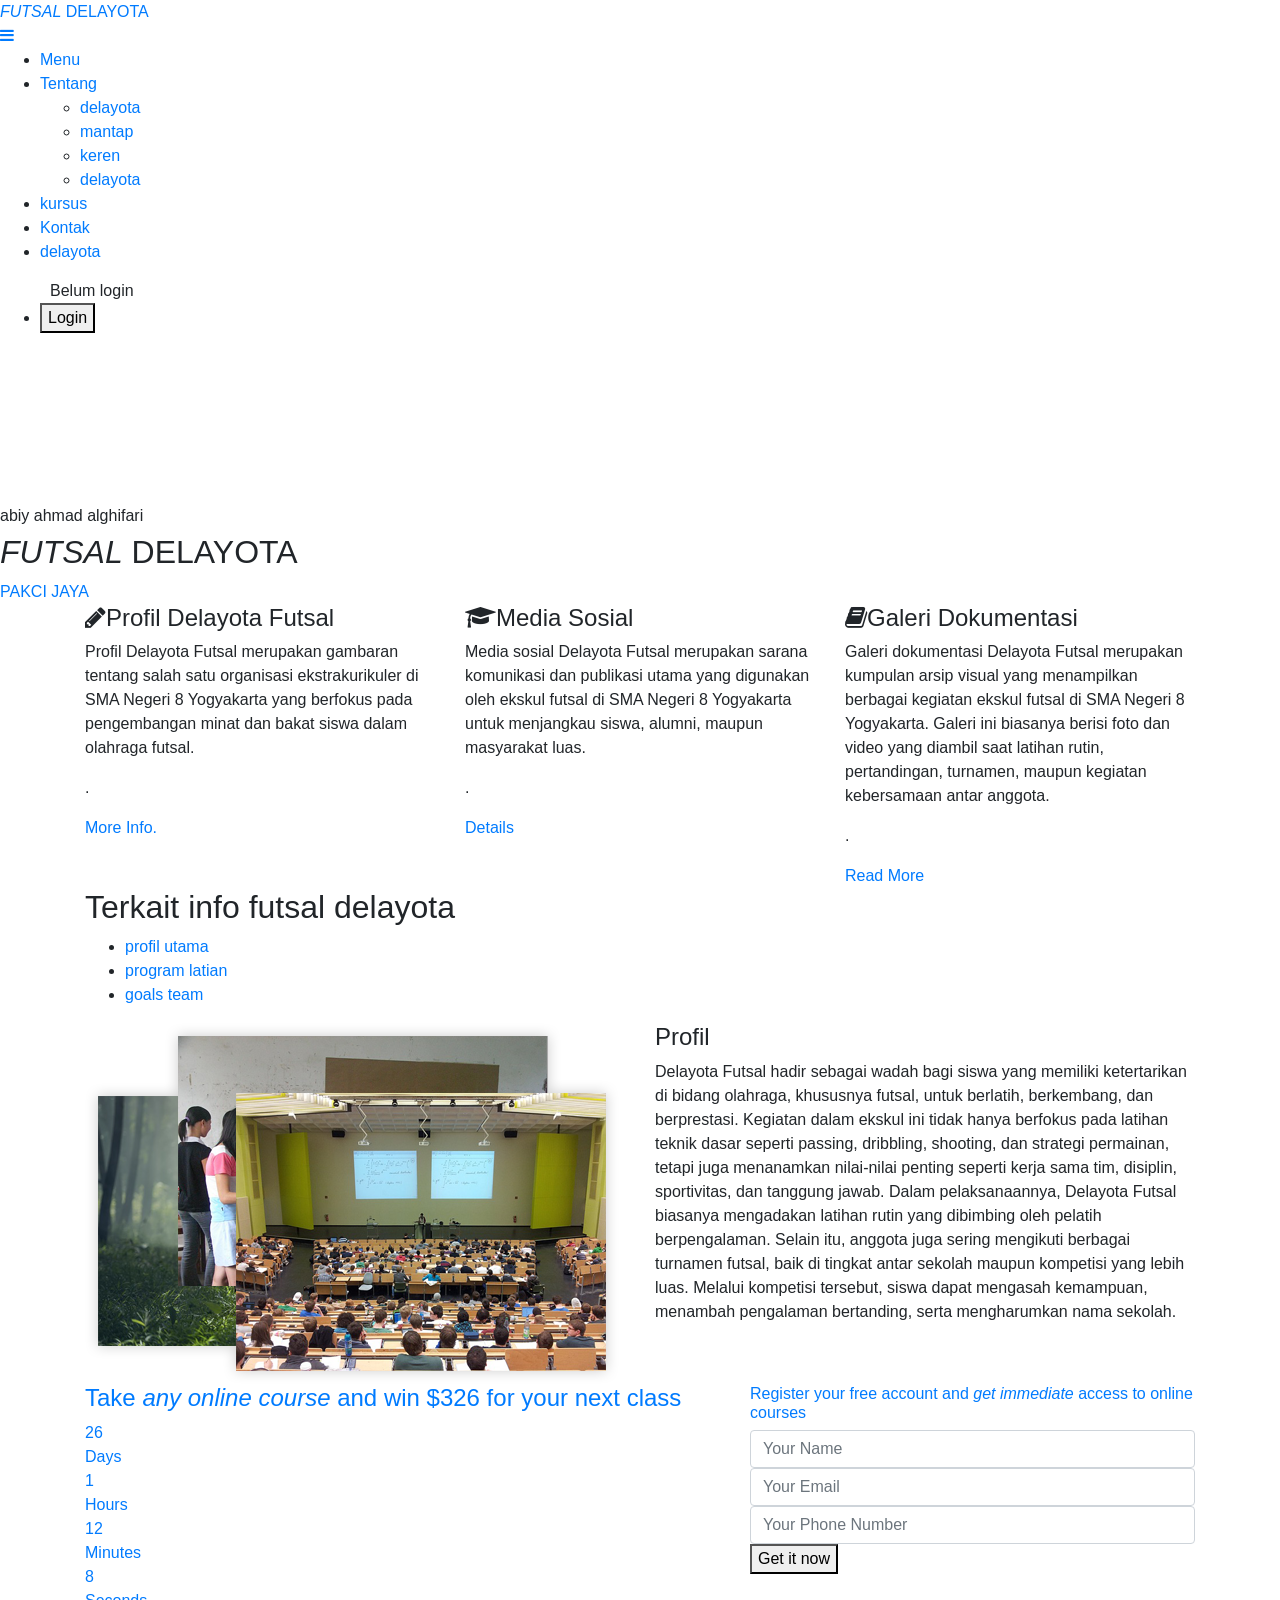
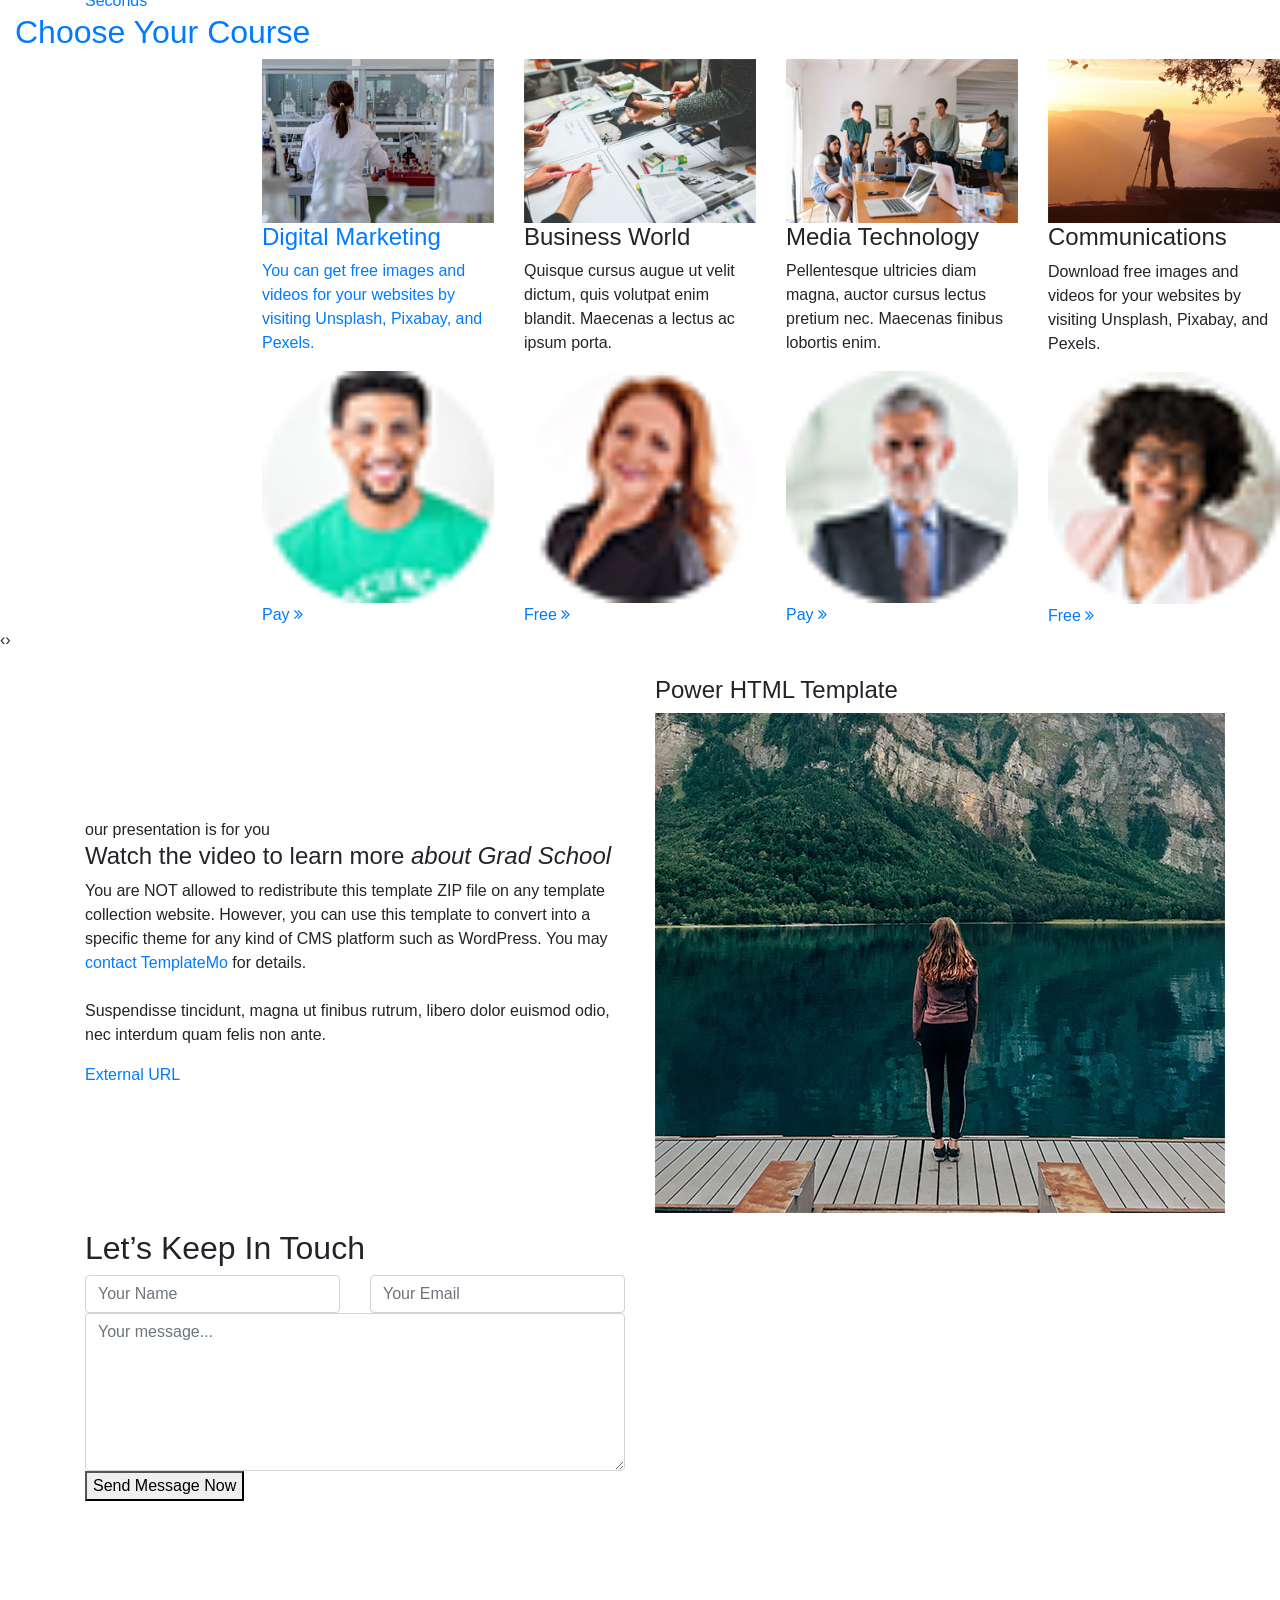
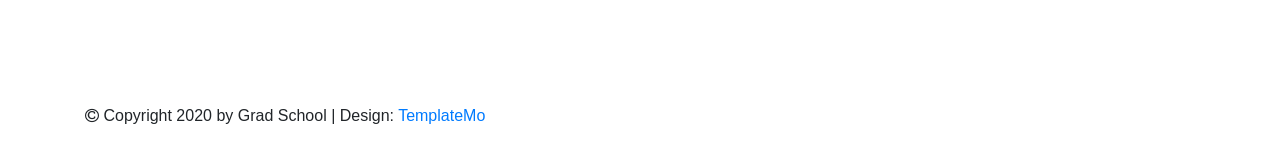
==== index.html @ d25d9756 "Update index.html" ====
<!DOCTYPE html>
<html lang="en">

  <head>

    <meta charset="utf-8">
    <meta name="viewport" content="width=device-width, initial-scale=1, shrink-to-fit=no">
    <meta name="description" content="">
    <meta name="author" content="">
    <link href="https://fonts.googleapis.com/css?family=Montserrat:100,200,300,400,500,600,700,800,900" rel="stylesheet">

    <title>DELAYOTA FUTSAL</title>
    
    <!-- Bootstrap core CSS -->
    <link href="vendor/bootstrap/css/bootstrap.min.css" rel="stylesheet">

    <!-- Additional CSS Files -->
    <link rel="stylesheet" href="assets/css/fontawesome.css">
    <link rel="stylesheet" href="assets/css/templatemo-grad-school.css">
    <link rel="stylesheet" href="assets/css/owl.css">
    <link rel="stylesheet" href="assets/css/lightbox.css">
<!--
    
TemplateMo 557 Grad School

https://templatemo.com/tm-557-grad-school

-->
  </head>

<body>

   
  <!--header-->
  <header class="main-header clearfix" role="header">
    <div class="logo">
      <a href="#"><em>FUTSAL</em> DELAYOTA</a>
    </div>
    <a href="#menu" class="menu-link"><i class="fa fa-bars"></i></a>
    <nav id="menu" class="main-nav" role="navigation">
      <ul class="main-menu">
        <li><a href="#section1">Menu</a></li>
        <li class="has-submenu"><a href="#section2">Tentang</a>
          <ul class="sub-menu">
            <li><a href="#section2">delayota</a></li>
            <li><a href="#section3">mantap</a></li>
            <li><a href="#section3">keren</a></li>
            <li><a href="login/login.html" rel="login" class="login">delayota</a></li>
          </ul>
        </li>
        <li><a href="#section4">kursus</a></li>
        <!-- <li><a href="#section5">Video</a></li> -->
        <li><a href="#section6">Kontak</a></li>
        <li><a href="login/login.html" class="login">delayota</a></li>
        <p id="userInfo" style="margin:15px 10px 0 10px;">
                Belum login
            </p>
        </li>
<div id="authArea">
        <li>
            <button onclick="goLogin()" class="nav-cta">
                Login
            </button>
        </li>
      </ul>
    </nav>
  </header>

  <!-- ***** Main Banner Area Start ***** -->
  <section class="section main-banner" id="top" data-section="section1">
      <video autoplay muted loop id="bg-video">
          <source src="assets/images/futsal.jpeg" type="photos/jpeg" />
      </video>

      <div class="video-overlay header-text">
          <div class="caption">
              <h6>abiy ahmad alghifari</h6>
              <h2><em>FUTSAL</em> DELAYOTA</h2>
              <div class="main-button">
                  <div class="scroll-to-section"><a href="#section2">PAKCI JAYA</a></div>
              </div>
          </div>
      </div>
  </section>
  <!-- ***** Main Banner Area End ***** -->


  <section class="features">
    <div class="container">
      <div class="row">
        <div class="col-lg-4 col-12">
          <div class="features-post">
            <div class="features-content">
              <div class="content-show">
                <h4><i class="fa fa-pencil"></i>Profil Delayota Futsal</h4>
              </div>
              <div class="content-hide">
                <p>Profil Delayota Futsal merupakan gambaran tentang salah satu organisasi ekstrakurikuler di SMA Negeri 8 Yogyakarta yang berfokus pada pengembangan minat dan bakat siswa dalam olahraga futsal.</p>
                <p class="hidden-sm">.</p>
                <div class="scroll-to-section"><a href="#section2">More Info.</a></div>
            </div>
            </div>
          </div>
        </div>
        <div class="col-lg-4 col-12">
          <div class="features-post second-features">
            <div class="features-content">
              <div class="content-show">
                <h4><i class="fa fa-graduation-cap"></i>Media Sosial</h4>
              </div>
              <div class="content-hide">
                <p>Media sosial Delayota Futsal merupakan sarana komunikasi dan publikasi utama yang digunakan oleh ekskul futsal di SMA Negeri 8 Yogyakarta untuk menjangkau siswa, alumni, maupun masyarakat luas.</p>
                <p class="hidden-sm">.</p>
                <div class="scroll-to-section"><a href="#section3">Details</a></div>
            </div>
            </div>
          </div>
        </div>
        <div class="col-lg-4 col-12">
          <div class="features-post third-features">
            <div class="features-content">
              <div class="content-show">
                <h4><i class="fa fa-book"></i>Galeri Dokumentasi</h4>
              </div>
              <div class="content-hide">
                <p>Galeri dokumentasi Delayota Futsal merupakan kumpulan arsip visual yang menampilkan berbagai kegiatan ekskul futsal di SMA Negeri 8 Yogyakarta. Galeri ini biasanya berisi foto dan video yang diambil saat latihan rutin, pertandingan, turnamen, maupun kegiatan kebersamaan antar anggota.</p>
                <p class="hidden-sm">.</p>
                <div class="scroll-to-section"><a href="#section4">Read More</a></div>
            </div>
            </div>
          </div>
        </div>
      </div>
    </div>
  </section>

  <section class="section why-us" data-section="section2">
    <div class="container">
      <div class="row">
        <div class="col-md-12">
          <div class="section-heading">
            <h2>Terkait info futsal delayota</h2>
          </div>
        </div>
        <div class="col-md-12">
          <div id='tabs'>
            <ul>
              <li><a href='#tabs-1'>profil utama</a></li>
              <li><a href='#tabs-2'>program latian</a></li>
              <li><a href='#tabs-3'>goals team</a></li>
            </ul>
            <section class='tabs-content'>
              <article id='tabs-1'>
                <div class="row">
                  <div class="col-md-6">
                    <img src="assets/images/choose-us-image-01.png" alt="">
                  </div>
                  <div class="col-md-6">
                    <h4>Profil</h4>
                    <p>Delayota Futsal hadir sebagai wadah bagi siswa yang memiliki ketertarikan di bidang olahraga, khususnya futsal, untuk berlatih, berkembang, dan berprestasi. Kegiatan dalam ekskul ini tidak hanya berfokus pada latihan teknik dasar seperti passing, dribbling, shooting, dan strategi permainan, tetapi juga menanamkan nilai-nilai penting seperti kerja sama tim, disiplin, sportivitas, dan tanggung jawab.

Dalam pelaksanaannya, Delayota Futsal biasanya mengadakan latihan rutin yang dibimbing oleh pelatih berpengalaman. Selain itu, anggota juga sering mengikuti berbagai turnamen futsal, baik di tingkat antar sekolah maupun kompetisi yang lebih luas. Melalui kompetisi tersebut, siswa dapat mengasah kemampuan, menambah pengalaman bertanding, serta mengharumkan nama sekolah. <a href="https://paypal.me/templatemo" target="_parent" rel="sponsored"></p>
                  </div>
                </div>
              </article>
              <article id='tabs-2'>
                <div class="row">
                  <div class="col-md-6">
                    <img src="assets/images/choose-us-image-02.png" alt="">
                  </div>
                  <div class="col-md-6">
                    <h4>Program Latihan</h4>
                    <p>Tim futsal Delayota memiliki program latihan rutin yang dilaksanakan dua kali dalam seminggu, yaitu setiap hari Rabu dan Sabtu. Latihan hari Rabu difokuskan pada peningkatan teknik dasar pemain seperti passing, control, dribbling, shooting, serta kerja sama antarpemain melalui permainan kecil dan latihan kombinasi. Selain itu, para pemain juga menjalani latihan fisik ringan hingga sedang untuk menjaga kebugaran dan daya tahan tubuh agar tetap siap menghadapi pertandingan. Pada sesi ini, pelatih juga memberikan evaluasi mengenai kesalahan yang sering terjadi saat bermain sehingga pemain dapat memperbaiki kekurangan masing-masing.
Sementara itu, latihan hari Sabtu lebih difokuskan pada penerapan strategi dan simulasi pertandingan. Para pemain menjalani latihan taktik menyerang maupun bertahan, pengaturan posisi, transisi permainan, serta komunikasi dalam tim. Setelah latihan taktik, biasanya dilakukan game internal atau sparing untuk melatih mental bertanding dan kekompakan tim. Program latihan ini bertujuan agar tim futsal Delayota mampu meningkatkan kemampuan individu maupun kerja sama tim secara konsisten sehingga dapat tampil lebih disiplin, solid, dan kompetitif dalam setiap pertandingan maupun turnamen yang diikuti..</p> 
                    <p>.</p>
                  </div>
                </div>
              </article>
              <article id='tabs-3'>
                <div class="row">
                  <div class="col-md-6">
                    <img src="assets/images/choose-us-image-03.png" alt="">
                  </div>
                  <div class="col-md-6">
                    <h4>Goals team</h4>
                    <p>Delayota Futsal adalah tim futsal dari SMA Negeri 8 Yogyakarta yang memiliki tujuan untuk menjadi tim futsal berprestasi dan mampu meraih gelar juara dalam ajang Futsal Series maupun berbagai kejuaraan futsal lainnya. Dengan semangat kerja sama, disiplin, dan latihan yang konsisten, Delayota Futsal berkomitmen untuk terus meningkatkan kualitas permainan serta membangun mental juara di setiap pertandingan. Selain berfokus pada prestasi, tim ini juga menjadi wadah bagi para siswa untuk mengembangkan bakat, sportivitas, dan rasa kebersamaan, sehingga mampu membawa nama baik sekolah serta menjadi tim yang disegani di tingkat pelajar maupun kompetisi yang lebih tinggi. </p>
                  </div>
                </div>
              </article>
            </section>
          </div>
        </div>
      </div>
    </div>
  </section>

  <section class="section coming-soon" data-section="section3">
    <div class="container">
      <div class="row">
        <div class="col-md-7 col-xs-12">
          <div class="continer centerIt">
            <div>
              <h4>Take <em>any online course</em> and win $326 for your next class</h4>
              <div class="counter">

                <div class="days">
                  <div class="value">00</div>
                  <span>Days</span>
                </div>

                <div class="hours">
                  <div class="value">00</div>
                  <span>Hours</span>
                </div>

                <div class="minutes">
                  <div class="value">00</div>
                  <span>Minutes</span>
                </div>

                <div class="seconds">
                  <div class="value">00</div>
                  <span>Seconds</span>
                </div>

              </div>
            </div>
          </div>
        </div>
        <div class="col-md-5">
          <div class="right-content">
            <div class="top-content">
              <h6>Register your free account and <em>get immediate</em> access to online courses</h6>
            </div>
            <form id="contact" action="" method="get">
              <div class="row">
                <div class="col-md-12">
                  <fieldset>
                    <input name="name" type="text" class="form-control" id="name" placeholder="Your Name" required="">
                  </fieldset>
                </div>
                <div class="col-md-12">
                  <fieldset>
                    <input name="email" type="text" class="form-control" id="email" placeholder="Your Email" required="">
                  </fieldset>
                </div>
                <div class="col-md-12">
                  <fieldset>
                    <input name="phone-number" type="text" class="form-control" id="phone-number" placeholder="Your Phone Number" required="">
                  </fieldset>
                </div>
                <div class="col-md-12">
                  <fieldset>
                    <button type="submit" id="form-submit" class="button">Get it now</button>
                  </fieldset>
                </div>
              </div>
            </form>
          </div>
        </div>
      </div>
    </div>
  </section>

  <section class="section courses" data-section="section4">
    <div class="container-fluid">
      <div class="row">
        <div class="col-md-12">
          <div class="section-heading">
            <h2>Choose Your Course</h2>
          </div>
        </div>
        <div class="owl-carousel owl-theme">
          <div class="item">
            <img src="assets/images/courses-01.jpg" alt="Course #1">
            <div class="down-content">
              <h4>Digital Marketing</h4>
              <p>You can get free images and videos for your websites by visiting Unsplash, Pixabay, and Pexels.</p>
              <div class="author-image">
                <img src="assets/images/author-01.png" alt="Author 1">
              </div>
              <div class="text-button-pay">
                <a href="#">Pay <i class="fa fa-angle-double-right"></i></a>
              </div>
            </div>
          </div>
          <div class="item">
            <img src="assets/images/courses-02.jpg" alt="Course #2">
            <div class="down-content">
              <h4>Business World</h4>
              <p>Quisque cursus augue ut velit dictum, quis volutpat enim blandit. Maecenas a lectus ac ipsum porta.</p>
              <div class="author-image">
                <img src="assets/images/author-02.png" alt="Author 2">
              </div>
              <div class="text-button-free">
                <a href="#">Free <i class="fa fa-angle-double-right"></i></a>
              </div>
            </div>
          </div>
          <div class="item">
            <img src="assets/images/courses-03.jpg" alt="Course #3">
            <div class="down-content">
              <h4>Media Technology</h4>
              <p>Pellentesque ultricies diam magna, auctor cursus lectus pretium nec. Maecenas finibus lobortis enim.</p>
              <div class="author-image">
                <img src="assets/images/author-03.png" alt="Author 3">
              </div>
              <div class="text-button-pay">
                <a href="#">Pay <i class="fa fa-angle-double-right"></i></a>
              </div>
            </div>
          </div>
          <div class="item">
            <img src="assets/images/courses-04.jpg" alt="Course #4">
            <div class="down-content">
              <h4>Communications</h4>
              <p>Download free images and videos for your websites by visiting Unsplash, Pixabay, and Pexels.</p>
              <div class="author-image">
                <img src="assets/images/author-04.png" alt="Author 4">
              </div>
              <div class="text-button-free">
                <a href="#">Free <i class="fa fa-angle-double-right"></i></a>
              </div>
            </div>
          </div>
          <div class="item">
            <img src="assets/images/courses-05.jpg" alt="">
            <div class="down-content">
              <h4>Business Ethics</h4>
              <p>Pellentesque ultricies diam magna, auctor cursus lectus pretium nec. Maecenas finibus lobortis enim.</p>
              <div class="author-image">
                <img src="assets/images/author-05.png" alt="">
              </div>
              <div class="text-button-pay">
                <a href="#">Pay <i class="fa fa-angle-double-right"></i></a>
              </div>
            </div>
          </div>
          <div class="item">
            <img src="assets/images/courses-01.jpg" alt="">
            <div class="down-content">
              <h4>Photography</h4>
              <p>Quisque cursus augue ut velit dictum, quis volutpat enim blandit. Maecenas a lectus ac ipsum porta.</p>
              <div class="author-image">
                <img src="assets/images/author-01.png" alt="">
              </div>
              <div class="text-button-free">
                <a href="#">Free <i class="fa fa-angle-double-right"></i></a>
              </div>
            </div>
          </div>
          <div class="item">
            <img src="assets/images/courses-02.jpg" alt="">
            <div class="down-content">
              <h4>Web Development</h4>
              <p>Pellentesque ultricies diam magna, auctor cursus lectus pretium nec. Maecenas finibus lobortis enim.</p>
              <div class="author-image">
                <img src="assets/images/author-02.png" alt="">
              </div>
              <div class="text-button-free">
                <a href="#">Free <i class="fa fa-angle-double-right"></i></a>
              </div>
            </div>
          </div>
          <div class="item">
            <img src="assets/images/courses-03.jpg" alt="">
            <div class="down-content">
              <h4>Learn HTML CSS</h4>
              <p>You can get free images and videos for your websites by visiting Unsplash, Pixabay, and Pexels.</p>
              <div class="author-image">
                <img src="assets/images/author-03.png" alt="">
              </div>
              <div class="text-button-pay">
                <a href="#">Pay <i class="fa fa-angle-double-right"></i></a>
              </div>
            </div>
          </div>
          <div class="item">
            <img src="assets/images/courses-04.jpg" alt="">
            <div class="down-content">
              <h4>Social Media</h4>
              <p>Pellentesque ultricies diam magna, auctor cursus lectus pretium nec. Maecenas finibus lobortis enim.</p>
              <div class="author-image">
                <img src="assets/images/author-04.png" alt="">
              </div>
              <div class="text-button-pay">
                <a href="#">Pay <i class="fa fa-angle-double-right"></i></a>
              </div>
            </div>
          </div>
          <div class="item">
            <img src="assets/images/courses-05.jpg" alt="">
            <div class="down-content">
              <h4>Digital Arts</h4>
              <p>Quisque cursus augue ut velit dictum, quis volutpat enim blandit. Maecenas a lectus ac ipsum porta.</p>
              <div class="author-image">
                <img src="assets/images/author-05.png" alt="">
              </div>
              <div class="text-button-free">
                <a href="#">Free <i class="fa fa-angle-double-right"></i></a>
              </div>
            </div>
          </div>
          <div class="item">
            <img src="assets/images/courses-01.jpg" alt="">
            <div class="down-content">
              <h4>Media Streaming</h4>
              <p>Pellentesque ultricies diam magna, auctor cursus lectus pretium nec. Maecenas finibus lobortis enim.</p>
              <div class="author-image">
                <img src="assets/images/author-01.png" alt="">
              </div>
              <div class="text-button-pay">
                <a href="#">Pay <i class="fa fa-angle-double-right"></i></a>
              </div>
            </div>
          </div>
        </div>
      </div>
    </div>
  </section>
  

  <section class="section video" data-section="section5">
    <div class="container">
      <div class="row">
        <div class="col-md-6 align-self-center">
          <div class="left-content">
            <span>our presentation is for you</span>
            <h4>Watch the video to learn more <em>about Grad School</em></h4>
            <p>You are NOT allowed to redistribute this template ZIP file on any template collection website. However, you can use this template to convert into a specific theme for any kind of CMS platform such as WordPress. You may <a rel="nofollow" href="https://templatemo.com/contact" target="_parent">contact TemplateMo</a> for details.
            <br><br>Suspendisse tincidunt, magna ut finibus rutrum, libero dolor euismod odio, nec interdum quam felis non ante.</p>
            <div class="main-button"><a rel="nofollow" href="https://fb.com/templatemo" target="_parent">External URL</a></div>
          </div>
        </div>
        <div class="col-md-6">
          <article class="video-item">
            <div class="video-caption">
              <h4>Power HTML Template</h4>
            </div>
            <figure>
              <a href="https://www.youtube.com/watch?v=r9LtOG6pNUw" class="play"><img src="assets/images/main-thumb.png"></a>
            </figure>
          </article>
        </div>
      </div>
    </div>
  </section>

  <section class="section contact" data-section="section6">
    <div class="container">
      <div class="row">
        <div class="col-md-12">
          <div class="section-heading">
            <h2>Let’s Keep In Touch</h2>
          </div>
        </div>
        <div class="col-md-6">
        
        <!-- Do you need a working HTML contact-form script?
                	
                    Please visit https://templatemo.com/contact page -->
                    
          <form id="contact" action="" method="post">
            <div class="row">
              <div class="col-md-6">
                  <fieldset>
                    <input name="name" type="text" class="form-control" id="name" placeholder="Your Name" required="">
                  </fieldset>
                </div>
                <div class="col-md-6">
                  <fieldset>
                    <input name="email" type="text" class="form-control" id="email" placeholder="Your Email" required="">
                  </fieldset>
                </div>
              <div class="col-md-12">
                <fieldset>
                  <textarea name="message" rows="6" class="form-control" id="message" placeholder="Your message..." required=""></textarea>
                </fieldset>
              </div>
              <div class="col-md-12">
                <fieldset>
                  <button type="submit" id="form-submit" class="button">Send Message Now</button>
                </fieldset>
              </div>
            </div>
          </form>
        </div>
        <div class="col-md-6">
          <div id="map">
            <iframe src="https://maps.google.com/maps?q=Av.+L%C3%BAcio+Costa,+Rio+de+Janeiro+-+RJ,+Brazil&t=&z=13&ie=UTF8&iwloc=&output=embed" width="100%" height="422px" frameborder="0" style="border:0" allowfullscreen></iframe>
          </div>
        </div>
      </div>
    </div>
  </section>

  <footer>
    <div class="container">
      <div class="row">
        <div class="col-md-12">
          <p><i class="fa fa-copyright"></i> Copyright 2020 by Grad School  
          
           | Design: <a href="https://templatemo.com" rel="sponsored" target="_parent">TemplateMo</a></p>
        </div>
      </div>
    </div>
  </footer>

  <!-- Scripts -->
  <!-- Bootstrap core JavaScript -->
    <script src="vendor/jquery/jquery.min.js"></script>
    <script src="vendor/bootstrap/js/bootstrap.bundle.min.js"></script>

    <script src="assets/js/isotope.min.js"></script>
    <script src="assets/js/owl-carousel.js"></script>
    <script src="assets/js/lightbox.js"></script>
    <script src="assets/js/tabs.js"></script>
    <script src="assets/js/video.js"></script>
    <script src="assets/js/slick-slider.js"></script>
    <script src="assets/js/custom.js"></script>
    <script>
        //according to loftblog tut
        $('.nav li:first').addClass('active');

        var showSection = function showSection(section, isAnimate) {
          var
          direction = section.replace(/#/, ''),
          reqSection = $('.section').filter('[data-section="' + direction + '"]'),
          reqSectionPos = reqSection.offset().top - 0;

          if (isAnimate) {
            $('body, html').animate({
              scrollTop: reqSectionPos },
            800);
          } else {
            $('body, html').scrollTop(reqSectionPos);
          }

        };

        var checkSection = function checkSection() {
          $('.section').each(function () {
            var
            $this = $(this),
            topEdge = $this.offset().top - 80,
            bottomEdge = topEdge + $this.height(),
            wScroll = $(window).scrollTop();
            if (topEdge < wScroll && bottomEdge > wScroll) {
              var
              currentId = $this.data('section'),
              reqLink = $('a').filter('[href*=\\#' + currentId + ']');
              reqLink.closest('li').addClass('active').
              siblings().removeClass('active');
            }
          });
        };

        $('.main-menu, .scroll-to-section').on('click', 'a', function (e) {
          if($(e.target).hasClass('external')) {
            return;
          }
          e.preventDefault();
          $('#menu').removeClass('active');
          showSection($(this).attr('href'), true);
        });

        $(window).scroll(function () {
          checkSection();
        });
    </script>
  <script src="login/js/welcome.js"></script>
</body>
</html>
---- assets/css/templatemo-grad-school.css ----
/*
    
TemplateMo 557 Grad School

https://templatemo.com/tm-557-grad-school

*/


@import url(fontawesome.css);
@import url("<link href="https://fonts.googleapis.com/css?family=Montserrat:100,200,300,400,500,600,700,800,900" rel="stylesheet">");
body {
    font-family: 'Montserrat', sans-serif;
}

/* Basic */

a {
	color: #3CF;
    text-decoration: none;
}

a:hover {
	color: #FC3;
    text-decoration: none;
}

ul {
    padding: 0px;
    margin: 0px;
    list-style: none;
}

p {
    font-size: 13px;
    line-height: 22px;
}


.section-heading {
    text-align: center;
    margin-bottom: 70px;
}

.section-heading h2:before {
    width: 1px;
    height: 100px;
    background-color: rgba(250,250,250,0.1);
    position: absolute;
    top: -102px;
    content: '';
    left: 50%;
    transform: translate(-50%);
}

.section-heading h2 {
    margin-top: 100px;
    position: relative;
    font-size: 18px;
    font-weight: 500;
    color: #fff;
    letter-spacing: 0.5px;
    display: inline-block;
    padding: 15px 20px;
    border: 2px solid rgba(250,250,250,0.1);
}


/* Buttons */

.main-button a {
    background-color: #f5a425;
    color: #fff;
    font-size: 13px;
    text-transform: uppercase;
    letter-spacing: 0.5px;
    font-weight: 700;
    padding: 12px 20px;
    display: inline-block;
    outline: none;
}

a.menu-link { display: none; }

@media screen and (max-width: 950px) {
  a.menu-link {
    float: right;
    display: block;
    font-size: 36px;
    color: #fff;
    padding-right: 30px;
    padding-top: 15px;
  }
  nav[role="navigation"] {
    clear: both;
    -webkit-transition: all 0.3s ease-out;
    -moz-transition: all 0.3s ease-out;
    -ms-transition: all 0.3s ease-out;
    -o-transition: all 0.3s ease-out;
    transition: all 0.3s ease-out;
  }
  .js nav[role="navigation"] {
    overflow: hidden;
    max-height: 0;
  }
  nav[role="navigation"].active {
    max-height: 20em;
    height: 20em;
    overflow-y: scroll;
  }
  nav[role="navigation"] ul {
    top: 0;
    width: 100%;
    position: relative;
    margin: 0;
    padding: 0;
    border-top: 1px solid rgba(250,250,250,0.25);
    background-color: rgba(22,34,57,0.99);
  }
  nav[role="navigation"] li a {
    display: block;
    padding: 15px 0px;
    border-bottom: 1px solid rgba(250,250,250,0.25);
    text-align: center;
    color: #fff;
    font-size: 13px;
    text-transform: uppercase;
    font-weight: 700;
    line-height: 1.5;
  }
  nav[role="navigation"] li:hover a,
  nav[role="navigation"] li.active a {
      color: #f5a425;
  }
  
  @media screen and (min-width: 951px) {
    .js nav[role="navigation"] {
      max-height: none;
    }

    nav[role="navigation"] li {
      display: inline-block;
      margin: 0 0.25em;
    }
    nav[role="navigation"] li a {
      border: 0;
    }
  }
}

/* Header */

@media screen and (max-width: 1050px) {
  .main-header .logo {
      padding-left: 30px!important;
  }

  .main-menu {
      padding-right: 30px!important;
  }

  .main-menu li {
      margin-left: 5px!important;
  }
}

.main-header {
    background-color: rgba(22,34,57,0.95);
    height: 80px;
    position: fixed;
    z-index: 12;
    width: 100%;
    top: 0;
}

.main-header .logo {
    float: left;
    line-height: 80px;
    padding-left: 60px;
}

.main-header .logo a {
    font-size: 36px;
    text-transform: uppercase;
    font-weight: 800;
    color: #fff;
}
.main-header .logo a em {
    font-style: normal;
    color: #f5a425;
}

.main-menu {
    float: right;
    padding-right: 60px;
}

.main-menu li {
    display: inline-block;
    line-height: 79px;
    margin-left: 15px;
    position: relative;
}

.main-menu li:first-child {
    margin-left: 0px;
}

.main-menu li a {
    padding: 10px 15px;
    font-size: 13px;
    text-transform: uppercase;
    letter-spacing: 0.5px;
    font-weight: 700;
    color: #fff;
    border: 2px solid transparent;
    transition: all 0.5s;
}

.main-menu li.has-submenu a:after {
    content: '\f107';
    font-family: "FontAwesome";
    margin-left: 5px;
}

.main-menu li.has-submenu ul li a:after {
    display: none;
}

.main-menu li .sub-menu {
    position: absolute;
    width: 160px;
    background-color: #18233a;
    opacity: 0;
    visibility: hidden;
    transition: all 0.5s;
}

.main-menu li:hover .sub-menu {
    opacity: 1;
    visibility: visible;
}

.main-menu li .sub-menu li {
    display: block;
    line-height: 20px;
    margin-left: 0px;
    margin-bottom: 15px;
    padding-bottom: 15px;
    border-bottom: 1px solid #121b2f;
}

.main-menu li .sub-menu li:first-child {
    padding-top: 15px;
}

.main-menu li .sub-menu li:last-child {
    margin-bottom: 0px;
    border-bottom: none;
}

.main-menu li .sub-menu li a {
    font-size: 12px;
    font-weight: 500;
    padding: 0px 15px;
    letter-spacing: 0.5px;
    border: none;
    transition: all 0.5s;
}

.main-menu li .sub-menu li a:hover {
    color: #f5a425;
    border: none;
}

.main-nav li:hover a,
.main-nav li.active a {
    border: 2px solid #f5a425;
}

@media (max-width: 950px) {
  .main-nav li:hover a,
  .main-nav li.active a {
    border: 2px solid transparent;
    border-bottom: 1px solid rgba(250,250,250,0.25);
  }
}


/* Slider */

.main-banner {
  position: relative;
  max-height: 100%;
  overflow: hidden;
  margin-bottom: -7px;
}

#bg-video {
    min-width: 100%;
    min-height: 100vh;
    max-width: 100%;
    max-height: 100vh;
    object-fit: cover;
    z-index: -1;
}

#bg-video::-webkit-media-controls {
    display: none !important;
}

.video-overlay {
    position: absolute;
    background-color: rgba(22,34,57,0.85);
    top: 0;
    left: 0;
    bottom: 7px;
    width: 100%;
}

.main-banner .caption {
  text-align: center;
  position: absolute;
  width: 80%;
  left: 50%;
  top: 50%;
  transform: translate(-50%,-50%);
}

.main-banner .caption h6 {
  margin-top: 0px;
  font-size: 18px;
  text-transform: uppercase;
  font-weight: 600;
  color: #fff;
  letter-spacing: 1px;
}

.main-banner .caption h2 {
  margin-top: 30px;
  margin-bottom: 30px;
  font-size: 64px;
  text-transform: uppercase;
  font-weight: 800;
  color: #fff;
  letter-spacing: 1px;
}

.main-banner .caption h2 em {
  font-style: normal;
  color: #f5a425;
  font-weight: 900;
}

@media screen and (max-width: 1180px) {

  .main-banner .caption h6 {
    font-weight: 500;
  }

  .main-banner .caption h2 {
    font-size: 58px;
  }

}
@media screen and (max-width: 767px) {

  .main-banner .caption h6 {
    font-weight: 500;
  }

  .main-banner .caption h2 {
    font-size: 36px;
  }

}


/* Features */

section.features .col-4 {
    padding-left: 0px;
    padding-right: 0px;
}

.features-post {
  position: relative;
  margin-bottom: 0px;
}

.features-thumb {
  overflow: hidden;
  position: relative;
}

.features-thumb img {
  width: 100%;
}

.features-content {
  position: absolute;
  bottom: 0;
  left: 0;
  width: 100%;
  background-color: #0c1228;
  color: #fff;
  padding: 40px;
}

.features-content:hover {
    background-color: #f5a425;
    box-shadow: 0px 0px 30px rgba(0,0,0,0.5);
}

.features-content h4 {
    font-size: 16px;
    text-transform: uppercase;
    font-weight: 700;
    color: #fff;
    letter-spacing: 1px;
    margin-bottom: 0px;
}

.features-content h4 i {
    margin-right: 15px;
    font-size: 24px;
}

.features-content p {
    margin-bottom: 0px;
}

.features-content a {
  margin-top: 15px;
  display: inline-block;
  text-transform: uppercase;
  color: #fff;
  letter-spacing: 0.5px;
  font-weight: 700;
  font-size: 14px;
  border-bottom: 2px solid #fff;
}

.features-content p.hidden-sm {
  display: none;
}

.second-features,
.third-features {
    border-left: 1px solid rgba(250,250,250,0.1);
}

.content-hide {
  margin-top: 15px;
  display: none;
}

.content-hide p {
  color: #fff;
}

@media screen and (max-width: 767px) {

  .features-content {
    padding: 15px;
  }
  .features-content h4 i {
    display: block;
    margin-bottom: 10px;
  }
  .features-content h4 {
    font-size: 14px;
  }
  .features-content p {
    display: none;
  }
  .features-content p.hidden-sm {
    display: block;
  }
  .features-content a {
    letter-spacing: 0px;
    font-size: 13px;
    font-weight: 600;
  }

}



/* Why Choosing Us */

section.why-us {
    background-image: url(../images/choosing-bg.jpg);
    background-color: #172238;
    background-repeat: no-repeat;
    background-size: cover;
    padding-bottom: 100px;
}

#tabs {
  text-align: center;
}
#tabs ul {
  margin: 0;
  padding: 0;
  -webkit-column-count: 3;
  -moz-column-count: 3;
  column-count: 3;
  -webkit-column-gap: 0;
  -moz-column-gap: 0;
  column-gap: 0;
}
#tabs ul::after {
  clear: both;
  content: "";
  display: table;
}
#tabs ul li {
  display: block;
  font-weight: 400;
  font-size: 1.2em;
  letter-spacing: 1px;
  text-align: center;
}
#tabs ul li a {
  display: block;
  font-size: 13px;
  font-weight: 700;
  letter-spacing: 1px;
  cursor: pointer;
  outline: 0;
  padding-bottom: 30px;
  color: #fff;
  text-decoration: none;
  text-transform: uppercase;
  position: relative;
}
#tabs ul li a:after {
    transition: all 0.3s;
    width: 10px;
    height: 10px;
    background-color: #fff;
    content: '';
    position: absolute;
    left: 50%;
    transform: translate(-50%);
    bottom: 0;
}
#tabs ul li a:before {
    transition: all 0.3s;
    width: 25px;
    height: 25px;
    border: 2px solid transparent;
    background-color: transparent;
    content: '';
    position: absolute;
    left: 50%;
    transform: translate(-50%);
    bottom: -5px;
}
#tabs ul li span {
  display: block;
  margin-bottom: 0.75em;
}
#tabs ul .ui-tabs-active {
}
#tabs ul .ui-tabs-active a {
  color: #f5a425;
}
#tabs ul .ui-tabs-active a:after {
  background-color: #f5a425;
  width: 15px;
  height: 15px;
}
#tabs ul .ui-tabs-active a:before {
  border-color: #f5a425;
}
#tabs h4 {
    margin-top: 60px;
    font-size: 32px;
    font-weight: 700;
    letter-spacing: 1px;
    color: #fff;
    margin-bottom: 30px;
}

#tabs p {
    color: #fff;
    font-size: 15px;
    line-height: 28px;
}

.tabs-content {
    margin-top: 60px;
    text-align: left;
}

@media screen and (max-width: 767px) {
  
  .tabs-content {
      text-align: center;
  }

}

.tabs-content img {
    width: 100%;
    overflow: hidden;
    padding-right: 45px;
}

@media screen and (max-width: 767px) {

  .tabs-content img {
      padding-right: 0px;
  }

}


/* Coming Soon */

section.coming-soon {
    background-image: url(../images/coming-soon-bg.jpg);
    background-repeat: no-repeat;
    background-size: cover;
    background-color: #172238;
    padding: 120px 0px;
}

section.coming-soon .continer .counter div {
  display: inline-block;
}
section.coming-soon .continer h4 {
    margin-top: 100px;
    font-size: 30px;
    color: #fff;
    font-weight: 800;
    letter-spacing: 0.5px;
    line-height: 40px;
    margin-bottom: 50px;
}
section.coming-soon .continer h4 em {
    font-style: normal;
    color: #f5a425;
}

@media screen and (max-width: 767px) {

  section.coming-soon .continer h4 {
    text-align: center;
  }

}

section.coming-soon .continer .counter .days,
section.coming-soon .continer .counter .hours,
section.coming-soon .continer .counter .minutes,
section.coming-soon .continer .counter .seconds {
  width: 22%;
  height: 140px;
  float: left;
  text-align: center;
  font-size: 48px;
  font-weight: 800;
  letter-spacing: 1px;
  color: #fff;
  background-color: rgba(250,250,250,0.1);
}
@media screen and (max-width: 992px) {

  section.coming-soon .continer .counter .days,
  section.coming-soon .continer .counter .hours,
  section.coming-soon .continer .counter .minutes,
  section.coming-soon .continer .counter .seconds {
    font-size: 26px;
  }

  section.coming-soon .continer .counter .days .value,
  section.coming-soon .continer .counter .hours .value,
  section.coming-soon .continer .counter .minutes .value,
  section.coming-soon .continer .counter .seconds .value {
      margin-top: 40px!important;
  }

  section.coming-soon .continer .counter span {
      font-size: 14px!important;
  }

}
section.coming-soon .continer .counter .days,
section.coming-soon .continer .counter .hours,
section.coming-soon .continer .counter .minutes {
    margin-right: 4%;
}
section.coming-soon .continer .counter .days .value,
section.coming-soon .continer .counter .hours .value,
section.coming-soon .continer .counter .minutes .value,
section.coming-soon .continer .counter .seconds .value {
    margin-top: 15px;
    display: block;
    width: 100%;
}

section.coming-soon .continer .counter span {
    font-size: 18px;
    text-transform: uppercase;
    color: #f5a425;
    font-weight: 500;
    letter-spacing: 1px;
    margin-top: 0px;
    display: block;
}

section.coming-soon .right-content {
    margin-left: 30px;
}

@media screen and (max-width: 767px) {

  section.coming-soon .right-content {
      margin-top: 60px;
      margin-left: 0px;
  }

}

section.coming-soon .top-content {
    margin-bottom: -8px;
}

section.coming-soon .top-content h6 {
    font-size: 14px;
    color: #fff;
    background-color: rgba(250,250,250,0.2);
    padding: 40px;
    text-align: center;
    line-height: 24px;
}

section.coming-soon .top-content h6 em {
    font-style: normal;
    font-weight: 600;
}

section.coming-soon form {
    background-color: rgba(250,250,250,0.1);
    padding: 60px 40px;
    width: 100%;
    text-align: center;
}

section.coming-soon form input {
    width: 100%;
    height: 40px;
    background-color: rgba(250,250,250,0.1);
    border-radius: 0px;
    border: none;
    outline: none;
    color: #fff;
    font-size: 13px;
    margin-bottom: 20px;
    letter-spacing: 0.5px;
}

section.coming-soon form input:focus {
    outline: none;
    border: none;
    box-shadow: none;
    color: #fff;
    background-color: rgba(250,250,250,0.1);
}

section.coming-soon form::placeholder { color: #fff }
section.coming-soon form input::placeholder { color: #fff; }
section.coming-soon form input::placeholder { color: #fff; }

section.coming-soon form button {
    margin-top: 10px;
    background-color: #f5a425;
    color: #fff;
    font-size: 13px;
    text-transform: uppercase;
    letter-spacing: 0.5px;
    font-weight: 700;
    padding: 12px 20px;
    display: inline-block;
    outline: none;
    box-shadow: none;
    border: none;
}



/* Courses */

section.courses {
    background-image: url(../images/choosing-bg.jpg);
    background-repeat: no-repeat;
    background-size: cover;
    background-color: #172238;
    padding-bottom: 100px;
    padding: 0px 30px 100px 30px;
}

section.courses .item img {
    border-top-right-radius: 5px;
    border-top-left-radius: 5px;
}

section.courses .item .down-content {
    padding: 30px;
    background-color: #fff;
    border-bottom-right-radius: 5px;
    border-bottom-left-radius: 5px;
}

section.courses .item .down-content h4 {
    font-size: 16px;
    text-transform: uppercase;
    color: #1e1e1e;
    letter-spacing: 0.5px;
    font-weight: 700;
    margin-top: 0px;
    margin-bottom: 20px;
}

section.courses .item .down-content p {
    margin-bottom: 25px;
}

section.courses .item .down-content img {
    width: 40px;
    border: 2px solid #f5a425;
    border-radius: 50%;
    text-align: left;
    display: inline-block;
}

section.courses .item .down-content .text-button-pay {
    float: right;
    display: inline-block;
    margin-top: -30px;
}

section.courses .item .down-content .text-button-pay a {
    color: #f5a425;
    font-size: 13px;
}

section.courses .item .down-content .text-button-free {
    float: right;
    display: inline-block;
    margin-top: -30px;
}

section.courses .item .down-content .text-button-free a {
    color: #7a7a7a;
    font-size: 13px;
}

section.courses .owl-carousel .owl-nav {
    display: none;
}

section.courses .owl-carousel .owl-dots {
    text-align: center;
}

section.courses .owl-carousel button.owl-dot {
    width: 10px;
    height: 10px;
    background-color: #fff;
    margin: 50px 10px 0px 10px;
    outline: none;
}
section.courses .owl-carousel button.active {
    background-color: #f5a425;
}





/* Video */

section.video {
    background-image: url(../images/video-bg.jpg);
    background-repeat: no-repeat;
    background-size: cover;
    background-color: #172238;
    padding: 120px 0px;
}

section.video .left-content {
  color: #fff;
}

section.video .left-content span {
  text-transform: uppercase;
  font-size: 14px;
  letter-spacing: 0.5px;
}

section.video .left-content h4 {
    margin-top: 20px;
    font-size: 30px;
    color: #fff;
    font-weight: 800;
    letter-spacing: 0.5px;
    line-height: 40px;
    margin-bottom: 20px;
}
section.video .left-content h4 em {
    font-style: normal;
    color: #f5a425;
}

section.video .left-content .main-button {
  margin-top: 30px;
}

.video-item {
  position: relative;
  width: 100%;
  max-width: 600px;
  margin: 0px auto 0;
}

@media screen and (max-width: 767px) {

  section.video .left-content {
    margin-bottom: 45px;
  }

  section.video .first-item .first-content h4,
  section.video .second-item .second-content h4 {
    text-align: center;
  }

}

.video-item figure {
  position: relative;
  width: 100%;
  font-size: 0;
}
.video-item figure img {
  width: 100%;
}
.video-item figure a:before {
  content: '';
  position: absolute;
  bottom: 10px;
  right: 15px;
  width: 60px;
  height: 60px;
  margin-top: -32.5px;
  margin-left: -32.5px;
  border-radius: 50%;
  background-color: #f5a425;
  z-index: 10;
}
.video-item figure a:after {
  content: '';
  position: absolute;
  bottom: 27.5px;
  right: 20px;
  margin-top: -12.5px;
  margin-left: -7px;
  border: solid 13px transparent;
  border-left: solid 20px;
  border-left-color: #fff;
  z-index: 10;
}
.video-item figure a:hover:before {
  background-color: #f5a425;
}

.video-item .video-caption {
    position: absolute;
    z-index: 10;
    background-color: rgba(250,250,250,0.75);
    height: 80px;
    width: 100%;
    padding: 27px 30px;
    bottom: 0;
}

.video-item .video-caption h4 {
    font-size: 20px;
    text-transform: uppercase;
    font-weight: 700;
    letter-spacing: 1px;
}

/* Magnific Popup CSS */
.mfp-bg {
  top: 0;
  left: 0;
  width: 100%;
  height: 100%;
  z-index: 1042;
  overflow: hidden;
  position: fixed;
  background: #0b0b0b;
  opacity: 0.8;
}

.mfp-wrap {
  top: 0;
  left: 0;
  width: 100%;
  height: 100%;
  z-index: 1043;
  position: fixed;
  outline: none !important;
  -webkit-backface-visibility: hidden;
}

.mfp-container {
  text-align: center;
  position: absolute;
  width: 100%;
  height: 100%;
  left: 0;
  top: 0;
  padding: 0 8px;
  box-sizing: border-box;
}

.mfp-container:before {
  content: '';
  display: inline-block;
  height: 100%;
  vertical-align: middle;
}

.mfp-align-top .mfp-container:before {
  display: none;
}

.mfp-content {
  position: relative;
  display: inline-block;
  vertical-align: middle;
  margin: 0 auto;
  text-align: left;
  z-index: 1045;
}

.mfp-inline-holder .mfp-content,
.mfp-ajax-holder .mfp-content {
  width: 100%;
  cursor: auto;
}

.mfp-ajax-cur {
  cursor: progress;
}

.mfp-zoom-out-cur, .mfp-zoom-out-cur .mfp-image-holder .mfp-close {
  cursor: -moz-zoom-out;
  cursor: -webkit-zoom-out;
  cursor: zoom-out;
}

.mfp-zoom {
  cursor: pointer;
  cursor: -webkit-zoom-in;
  cursor: -moz-zoom-in;
  cursor: zoom-in;
}

.mfp-auto-cursor .mfp-content {
  cursor: auto;
}

.mfp-close,
.mfp-arrow,
.mfp-preloader,
.mfp-counter {
  -webkit-user-select: none;
  -moz-user-select: none;
  user-select: none;
}

.mfp-loading.mfp-figure {
  display: none;
}

.mfp-hide {
  display: none !important;
}

.mfp-preloader {
  color: #CCC;
  position: absolute;
  top: 50%;
  width: auto;
  text-align: center;
  margin-top: -0.8em;
  left: 8px;
  right: 8px;
  z-index: 1044;
}

.mfp-preloader a {
  color: #CCC;
}

.mfp-preloader a:hover {
  color: #FFF;
}

.mfp-s-ready .mfp-preloader {
  display: none;
}

.mfp-s-error .mfp-content {
  display: none;
}

button.mfp-close,
button.mfp-arrow {
  overflow: visible;
  cursor: pointer;
  background: transparent;
  border: 0;
  -webkit-appearance: none;
  display: block;
  outline: none;
  padding: 0;
  z-index: 1046;
  box-shadow: none;
  touch-action: manipulation;
}

button::-moz-focus-inner {
  padding: 0;
  border: 0;
}

.mfp-close {
  width: 44px;
  height: 44px;
  line-height: 44px;
  position: absolute;
  right: 0;
  top: 0;
  text-decoration: none;
  text-align: center;
  opacity: 0.65;
  padding: 0 0 18px 10px;
  color: #FFF;
  font-style: normal;
  font-size: 28px;
  font-family: Arial, Baskerville, monospace;
}

.mfp-close:hover,
.mfp-close:focus {
  opacity: 1;
}

.mfp-close:active {
  top: 1px;
}

.mfp-close-btn-in .mfp-close {
  color: #333;
}

.mfp-image-holder .mfp-close,
.mfp-iframe-holder .mfp-close {
  color: #FFF;
  right: -6px;
  text-align: right;
  padding-right: 6px;
  width: 100%;
}

.mfp-counter {
  position: absolute;
  top: 0;
  right: 0;
  color: #CCC;
  font-size: 12px;
  line-height: 18px;
  white-space: nowrap;
}

.mfp-arrow {
  position: absolute;
  opacity: 0.65;
  margin: 0;
  top: 50%;
  margin-top: -55px;
  padding: 0;
  width: 90px;
  height: 110px;
  -webkit-tap-highlight-color: transparent;
}

.mfp-arrow:active {
  margin-top: -54px;
}

.mfp-arrow:hover,
.mfp-arrow:focus {
  opacity: 1;
}

.mfp-arrow:before,
.mfp-arrow:after {
  content: '';
  display: block;
  width: 0;
  height: 0;
  position: absolute;
  left: 0;
  top: 0;
  margin-top: 35px;
  margin-left: 35px;
  border: medium inset transparent;
}

.mfp-arrow:after {
  border-top-width: 13px;
  border-bottom-width: 13px;
  top: 8px;
}

.mfp-arrow:before {
  border-top-width: 21px;
  border-bottom-width: 21px;
  opacity: 0.7;
}

.mfp-arrow-left {
  left: 0;
}

.mfp-arrow-left:after {
  border-right: 17px solid #FFF;
  margin-left: 31px;
}

.mfp-arrow-left:before {
  margin-left: 25px;
  border-right: 27px solid #3F3F3F;
}

.mfp-arrow-right {
  right: 0;
}

.mfp-arrow-right:after {
  border-left: 17px solid #FFF;
  margin-left: 39px;
}

.mfp-arrow-right:before {
  border-left: 27px solid #3F3F3F;
}

.mfp-iframe-holder {
  padding-top: 40px;
  padding-bottom: 40px;
}

.mfp-iframe-holder .mfp-content {
  line-height: 0;
  width: 100%;
  max-width: 900px;
}

.mfp-iframe-holder .mfp-close {
  top: -40px;
}

.mfp-iframe-scaler {
  width: 100%;
  height: 0;
  overflow: hidden;
  padding-top: 56.25%;
}

.mfp-iframe-scaler iframe {
  position: absolute;
  display: block;
  top: 0;
  left: 0;
  width: 100%;
  height: 100%;
  box-shadow: 0 0 8px rgba(0, 0, 0, 0.6);
  background: #000;
}

/* Main image in popup */
img.mfp-img {
  width: auto;
  max-width: 100%;
  height: auto;
  display: block;
  line-height: 0;
  box-sizing: border-box;
  padding: 40px 0 40px;
  margin: 0 auto;
}

/* The shadow behind the image */
.mfp-figure {
  line-height: 0;
}

.mfp-figure:after {
  content: '';
  position: absolute;
  left: 0;
  top: 40px;
  bottom: 40px;
  display: block;
  right: 0;
  width: auto;
  height: auto;
  z-index: -1;
  box-shadow: 0 0 8px rgba(0, 0, 0, 0.6);
  background: #444;
}

.mfp-figure small {
  color: #BDBDBD;
  display: block;
  font-size: 12px;
  line-height: 14px;
}

.mfp-figure figure {
  margin: 0;
}

.mfp-bottom-bar {
  margin-top: -36px;
  position: absolute;
  top: 100%;
  left: 0;
  width: 100%;
  cursor: auto;
}

.mfp-title {
  text-align: left;
  line-height: 18px;
  color: #F3F3F3;
  word-wrap: break-word;
  padding-right: 36px;
}

.mfp-image-holder .mfp-content {
  max-width: 100%;
}

.mfp-gallery .mfp-image-holder .mfp-figure {
  cursor: pointer;
}

@media screen and (max-width: 800px) and (orientation: landscape), screen and (max-height: 300px) {
  /**
       * Remove all paddings around the image on small screen
       */
  .mfp-img-mobile .mfp-image-holder {
    padding-left: 0;
    padding-right: 0;
  }

  .mfp-img-mobile img.mfp-img {
    padding: 0;
  }

  .mfp-img-mobile .mfp-figure:after {
    top: 0;
    bottom: 0;
  }

  .mfp-img-mobile .mfp-figure small {
    display: inline;
    margin-left: 5px;
  }

  .mfp-img-mobile .mfp-bottom-bar {
    background: rgba(0, 0, 0, 0.6);
    bottom: 0;
    margin: 0;
    top: auto;
    padding: 3px 5px;
    position: fixed;
    box-sizing: border-box;
  }

  .mfp-img-mobile .mfp-bottom-bar:empty {
    padding: 0;
  }

  .mfp-img-mobile .mfp-counter {
    right: 5px;
    top: 3px;
  }

  .mfp-img-mobile .mfp-close {
    top: 0;
    right: 0;
    width: 35px;
    height: 35px;
    line-height: 35px;
    background: rgba(0, 0, 0, 0.6);
    position: fixed;
    text-align: center;
    padding: 0;
  }
}
@media all and (max-width: 900px) {
  .mfp-arrow {
    -webkit-transform: scale(0.75);
    transform: scale(0.75);
  }

  .mfp-arrow-left {
    -webkit-transform-origin: 0;
    transform-origin: 0;
  }

  .mfp-arrow-right {
    -webkit-transform-origin: 100%;
    transform-origin: 100%;
  }

  .mfp-container {
    padding-left: 6px;
    padding-right: 6px;
  }
}



/* Contact */

section.contact {
    background-image: url(../images/contact-bg.jpg);
    background-repeat: no-repeat;
    background-size: cover;
    background-color: #172238;
    padding-bottom: 120px;
}


section.contact form {
    background-color: rgba(250,250,250,0.1);
    padding: 30px;
    width: 100%;
}


@media screen and (max-width: 767px) {  
  section.contact form {
      margin-bottom: 30px;
  }
}

section.contact form input {
    width: 100%;
    height: 40px;
    background-color: rgba(250,250,250,0.1);
    border-radius: 0px;
    border: none;
    outline: none;
    color: #fff;
    font-size: 13px;
    margin-bottom: 30px;
    letter-spacing: 0.5px;
}

section.contact form textarea {
    width: 100%;
    height: 220px;
    max-height: 280px;
    min-height: 220px;
    background-color: rgba(250,250,250,0.1);
    border-radius: 0px;
    border: none;
    outline: none;
    color: #fff;
    font-size: 13px;
    margin-bottom: 30px;
    letter-spacing: 0.5px;
}

section.contact form input:focus,
section.contact form textarea:focus {
    outline: none;
    border: none;
    box-shadow: none;
    color: #fff;
    background-color: rgba(250,250,250,0.1);
}

section.contact form::placeholder { color: #fff }
section.contact form input::placeholder { color: #fff; }
section.contact form input::placeholder { color: #fff; }

section.contact form::placeholder { color: #fff }
section.contact form textarea::placeholder { color: #fff; }
section.contact form textarea::placeholder { color: #fff; }

section.contact form button {
    background-color: #f5a425;
    color: #fff;
    font-size: 13px;
    text-transform: uppercase;
    letter-spacing: 0.5px;
    font-weight: 700;
    padding: 12px 20px;
    display: inline-block;
    outline: none;
    box-shadow: none;
    border: none;
}

/* Footer */

footer {
    background-color: #152036;
    text-align: center;
}

footer p {
    margin-bottom: 0px;
    padding: 25px 0px;
    color: #fff;
    font-size: 13px;
    text-transform: uppercase;
    font-weight: 600;
    letter-spacing: 0.5px;
}

footer p a,
footer p a:hover {
    color: #f5a425;
}

@media screen and (max-width: 992px) {
  .features { background-color: #0c1228; }
  .features-content { position: relative; }
  .features-post { border-left: 0 }
}

@media screen and (max-width: 950px) {
  .main-menu { padding-right: 0!important; }
  .main-header .logo {
    line-height: 73px;
  }
  .main-menu li {
    display: block;
    line-height: 1;
    margin-left: 0 !important;
  }

  .main-menu li .sub-menu {
    opacity: 1;
    visibility: visible;
    position: static;
    margin-left: auto;
    margin-right: auto;
    width: 100%;
  }
  .main-menu li .sub-menu li:last-child {
    border-bottom: 1px solid rgba(250,250,250,0.25);
  }
}

@media screen and (max-width: 950px) and (max-height: 400px) {
  nav[role="navigation"].active {
    max-height: calc(80px + 100vh);
    overflow-y: auto;
  }
}

@media screen and (max-width: 767px) {
  footer p {
    font-size: 12px;
    font-weight: 600;
    letter-spacing: 0.25px;
  }
}
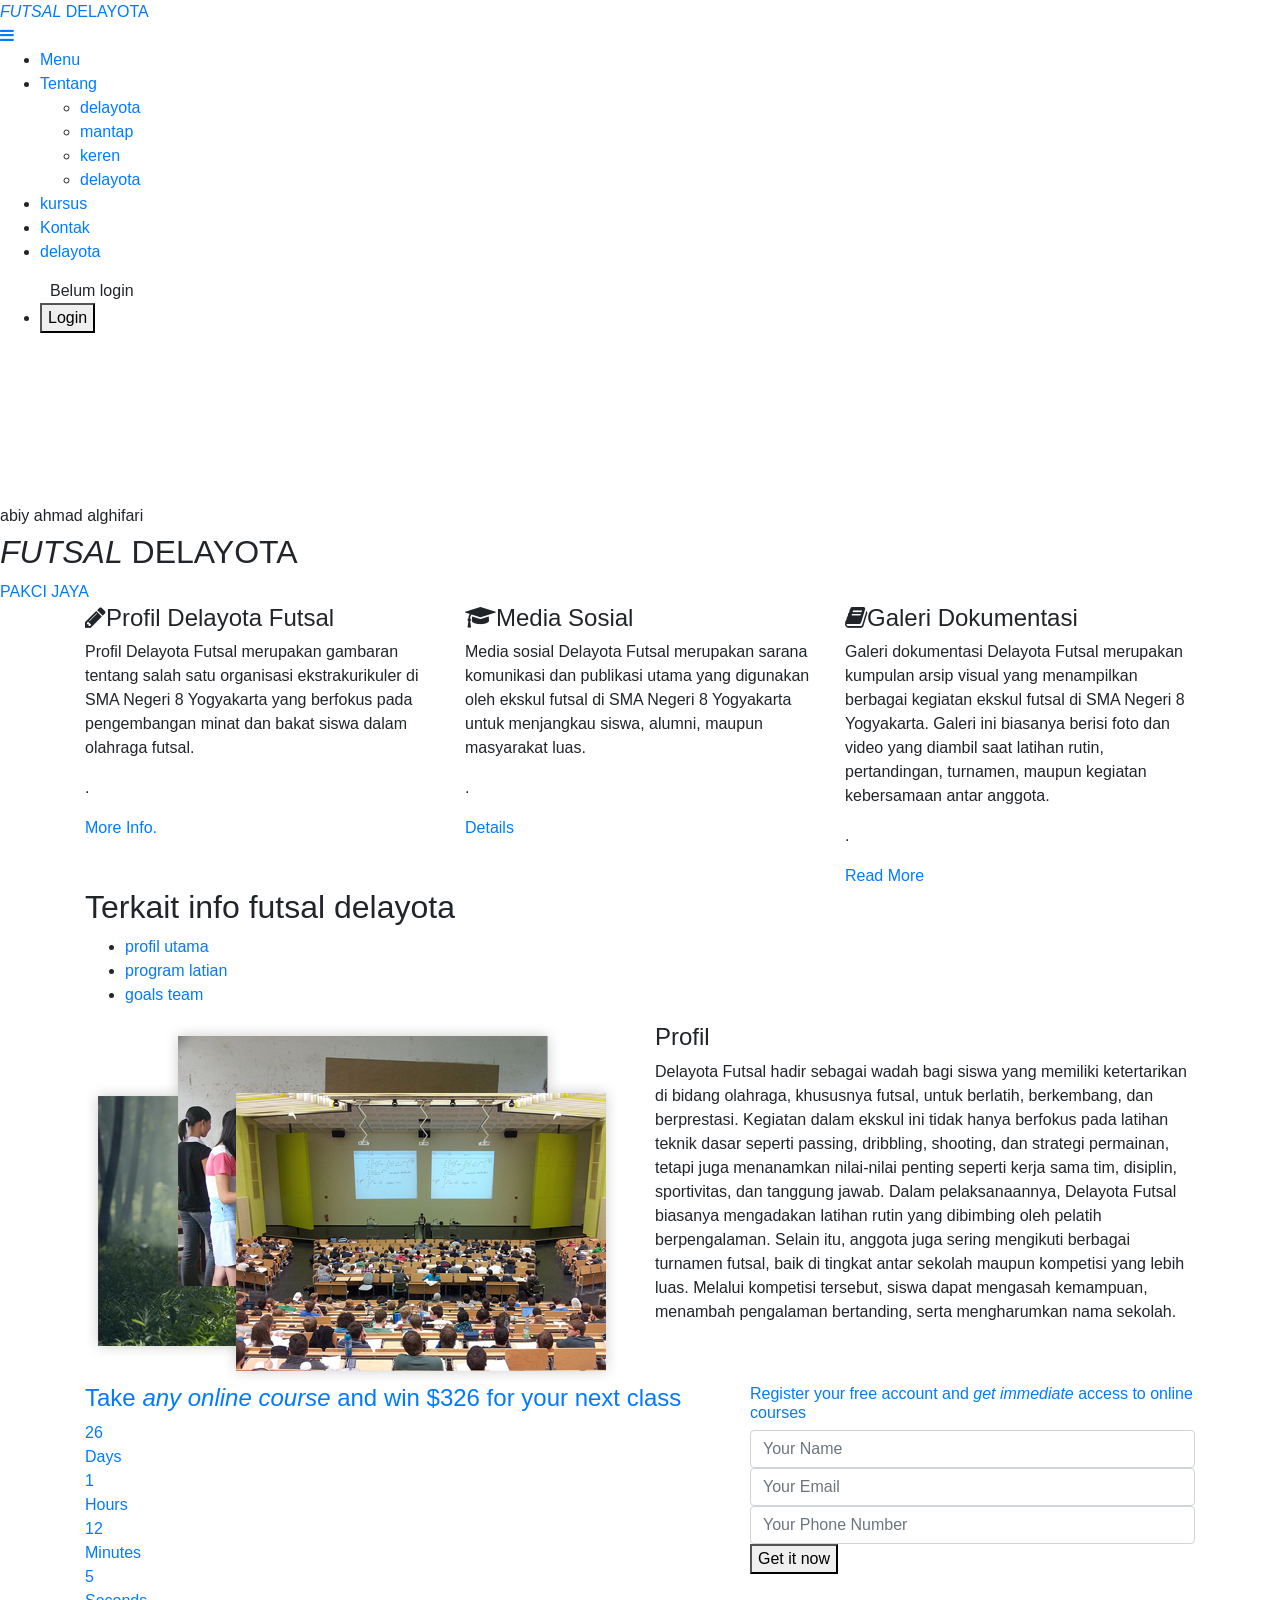
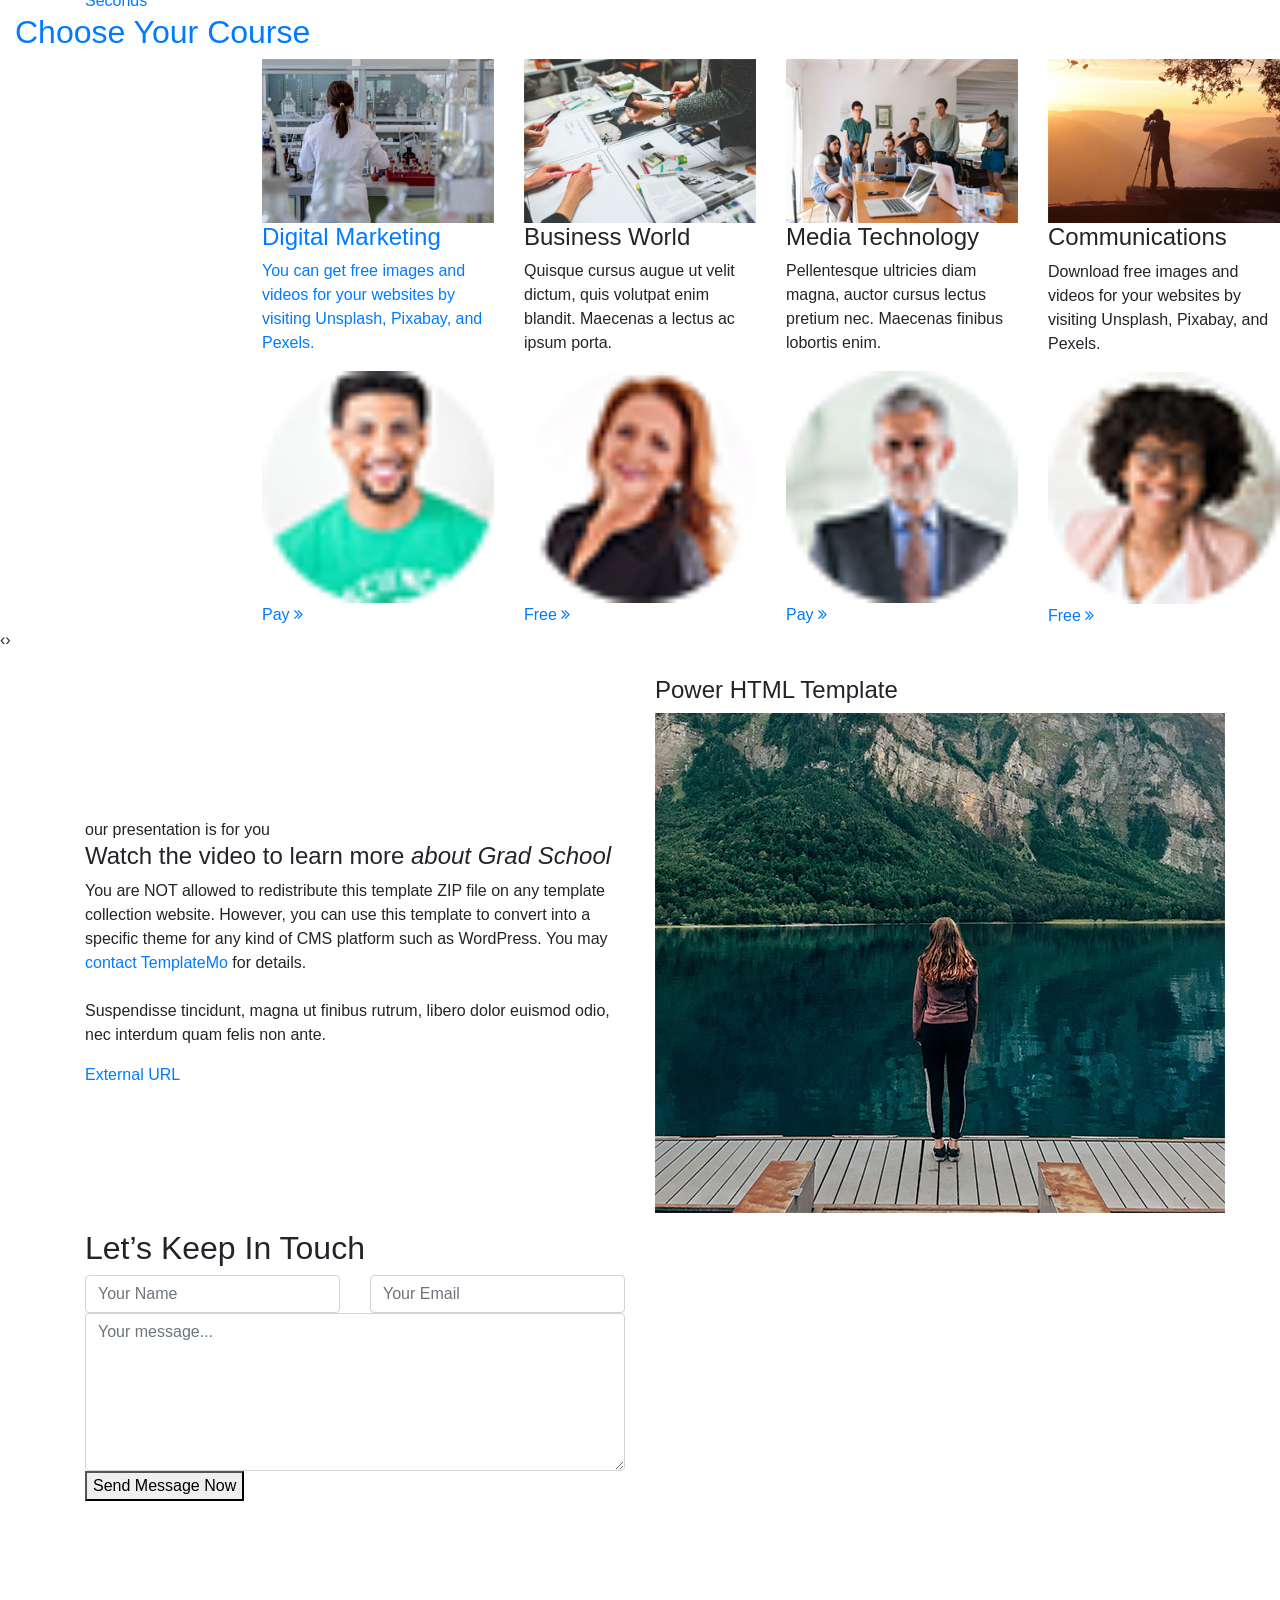
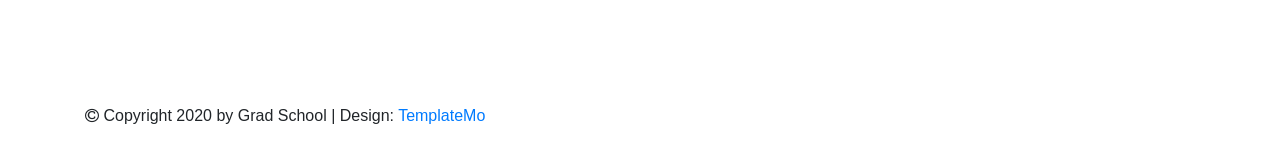
==== commit 36c429ce: "Update index.html" ====
--- a/index.html
+++ b/index.html
@@ -69,7 +69,7 @@
   <!-- ***** Main Banner Area Start ***** -->
   <section class="section main-banner" id="top" data-section="section1">
       <video autoplay muted loop id="bg-video">
-          <source src="assets/images/futsal.jpeg" type="photos/jpeg" />
+          <source src="assets/images/futsal.jpeg" type="photo/jpeg" />
       </video>
 
       <div class="video-overlay header-text">
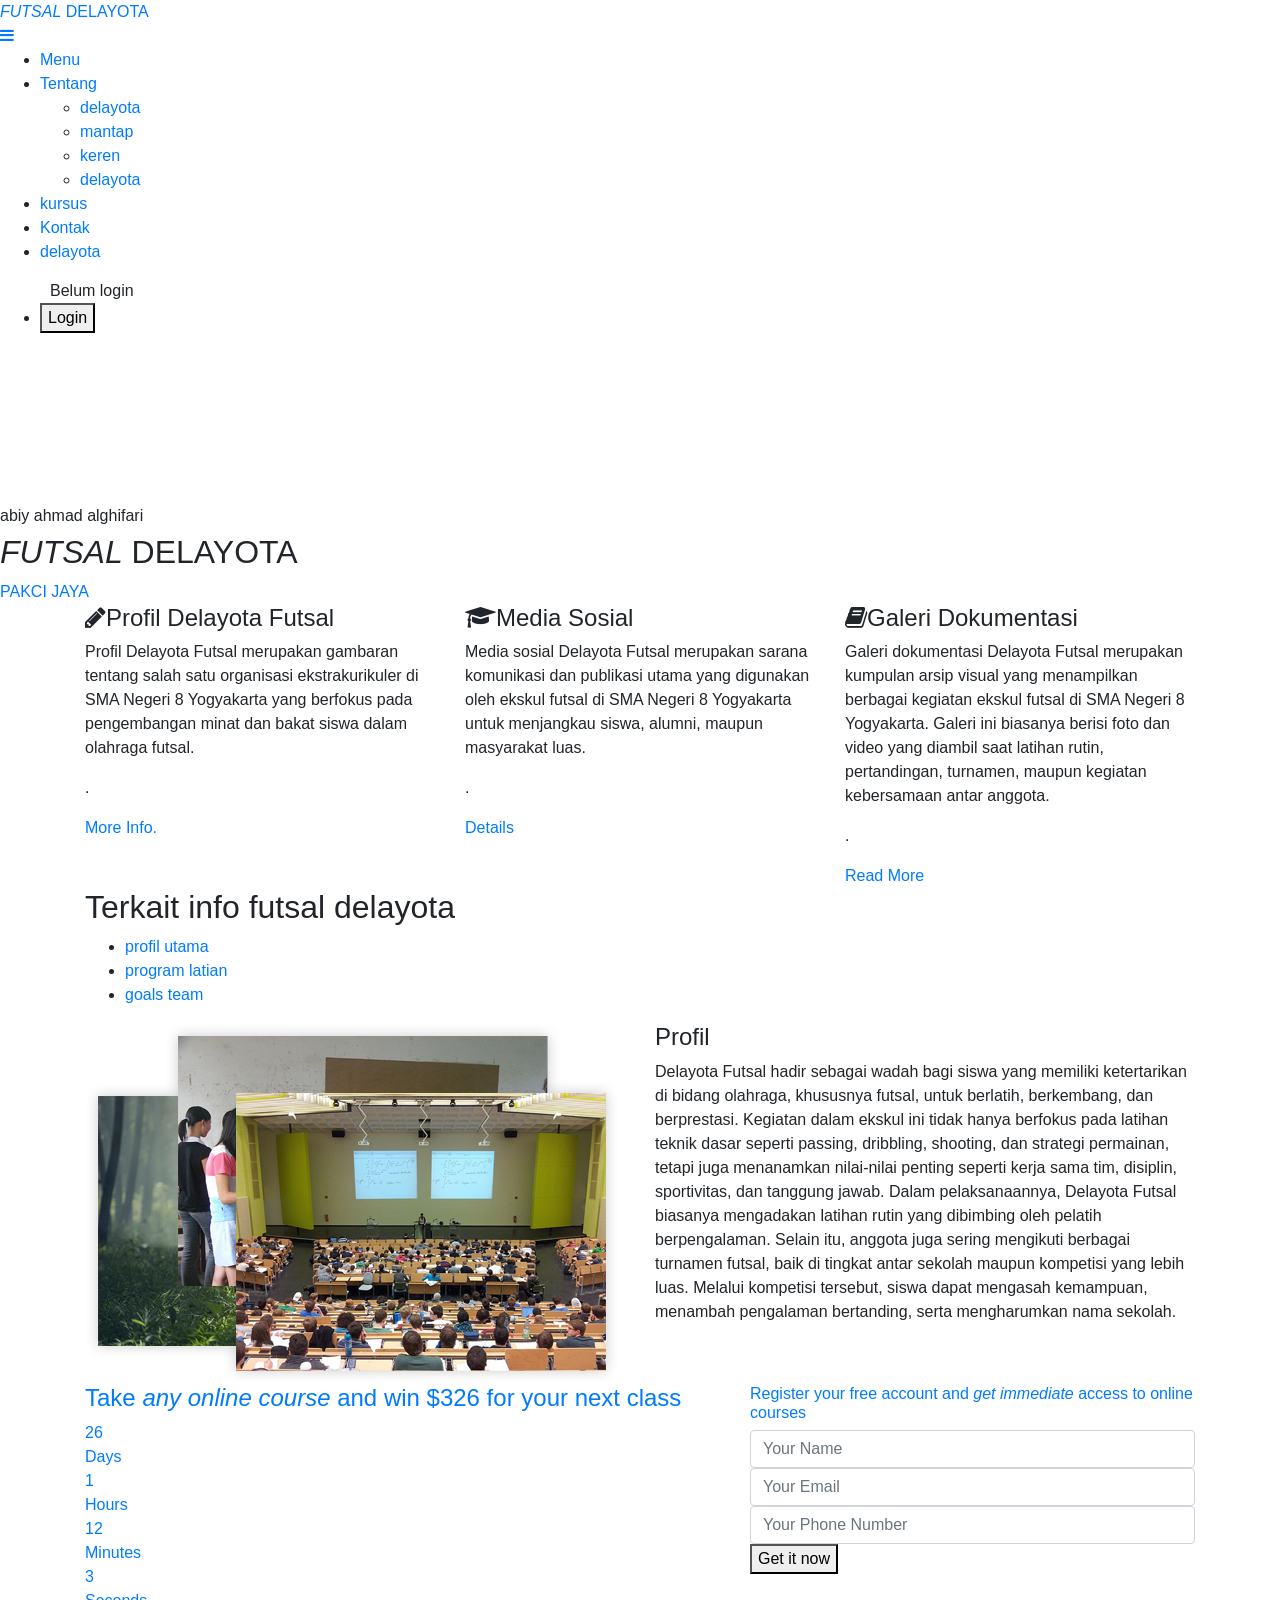
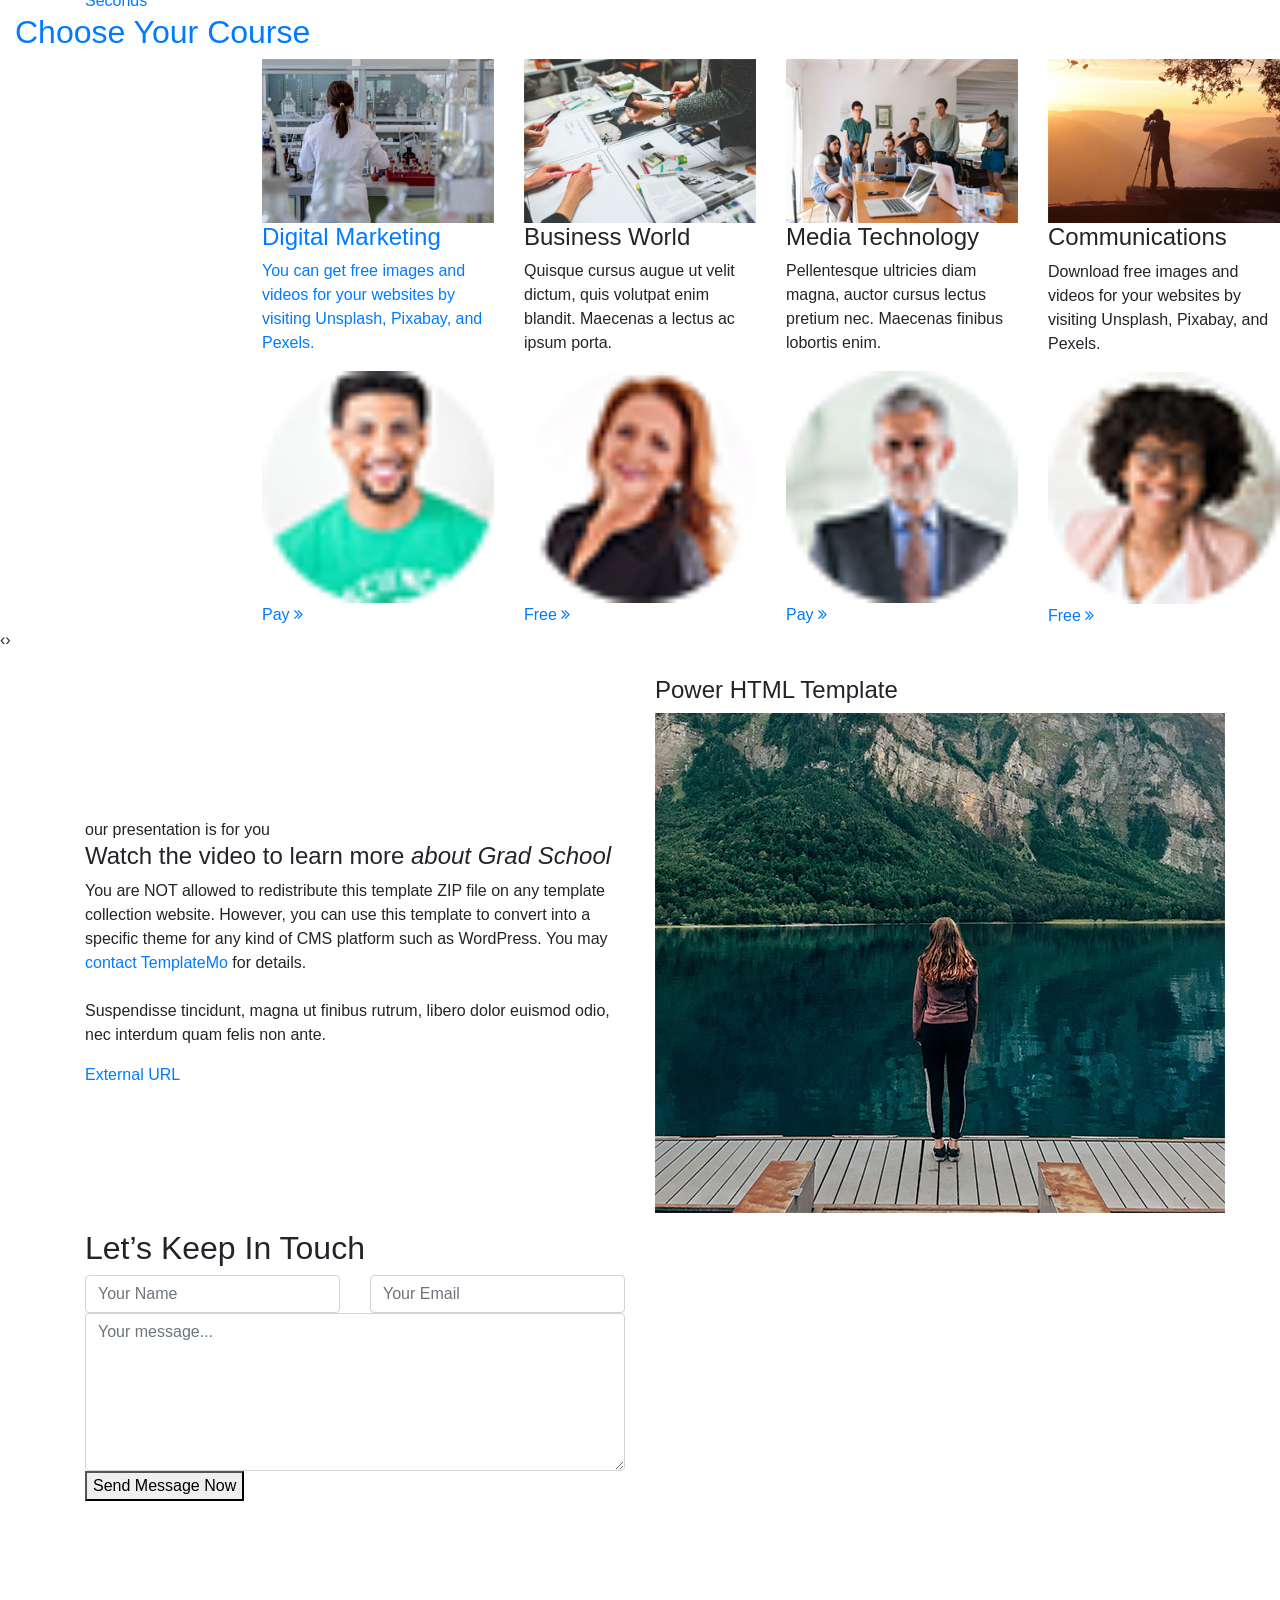
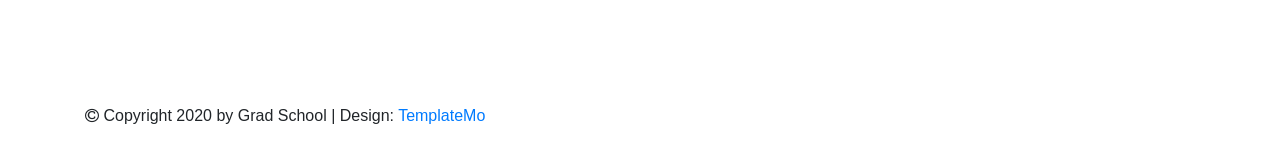
==== commit 3d0fa8b2: "Update index.html" ====
--- a/index.html
+++ b/index.html
@@ -69,7 +69,7 @@
   <!-- ***** Main Banner Area Start ***** -->
   <section class="section main-banner" id="top" data-section="section1">
       <video autoplay muted loop id="bg-video">
-          <source src="assets/images/futsal.jpeg" type="photo/jpeg" />
+          <source src="assets/images/futsal.jpeg" type="image/jpeg" />
       </video>
 
       <div class="video-overlay header-text">
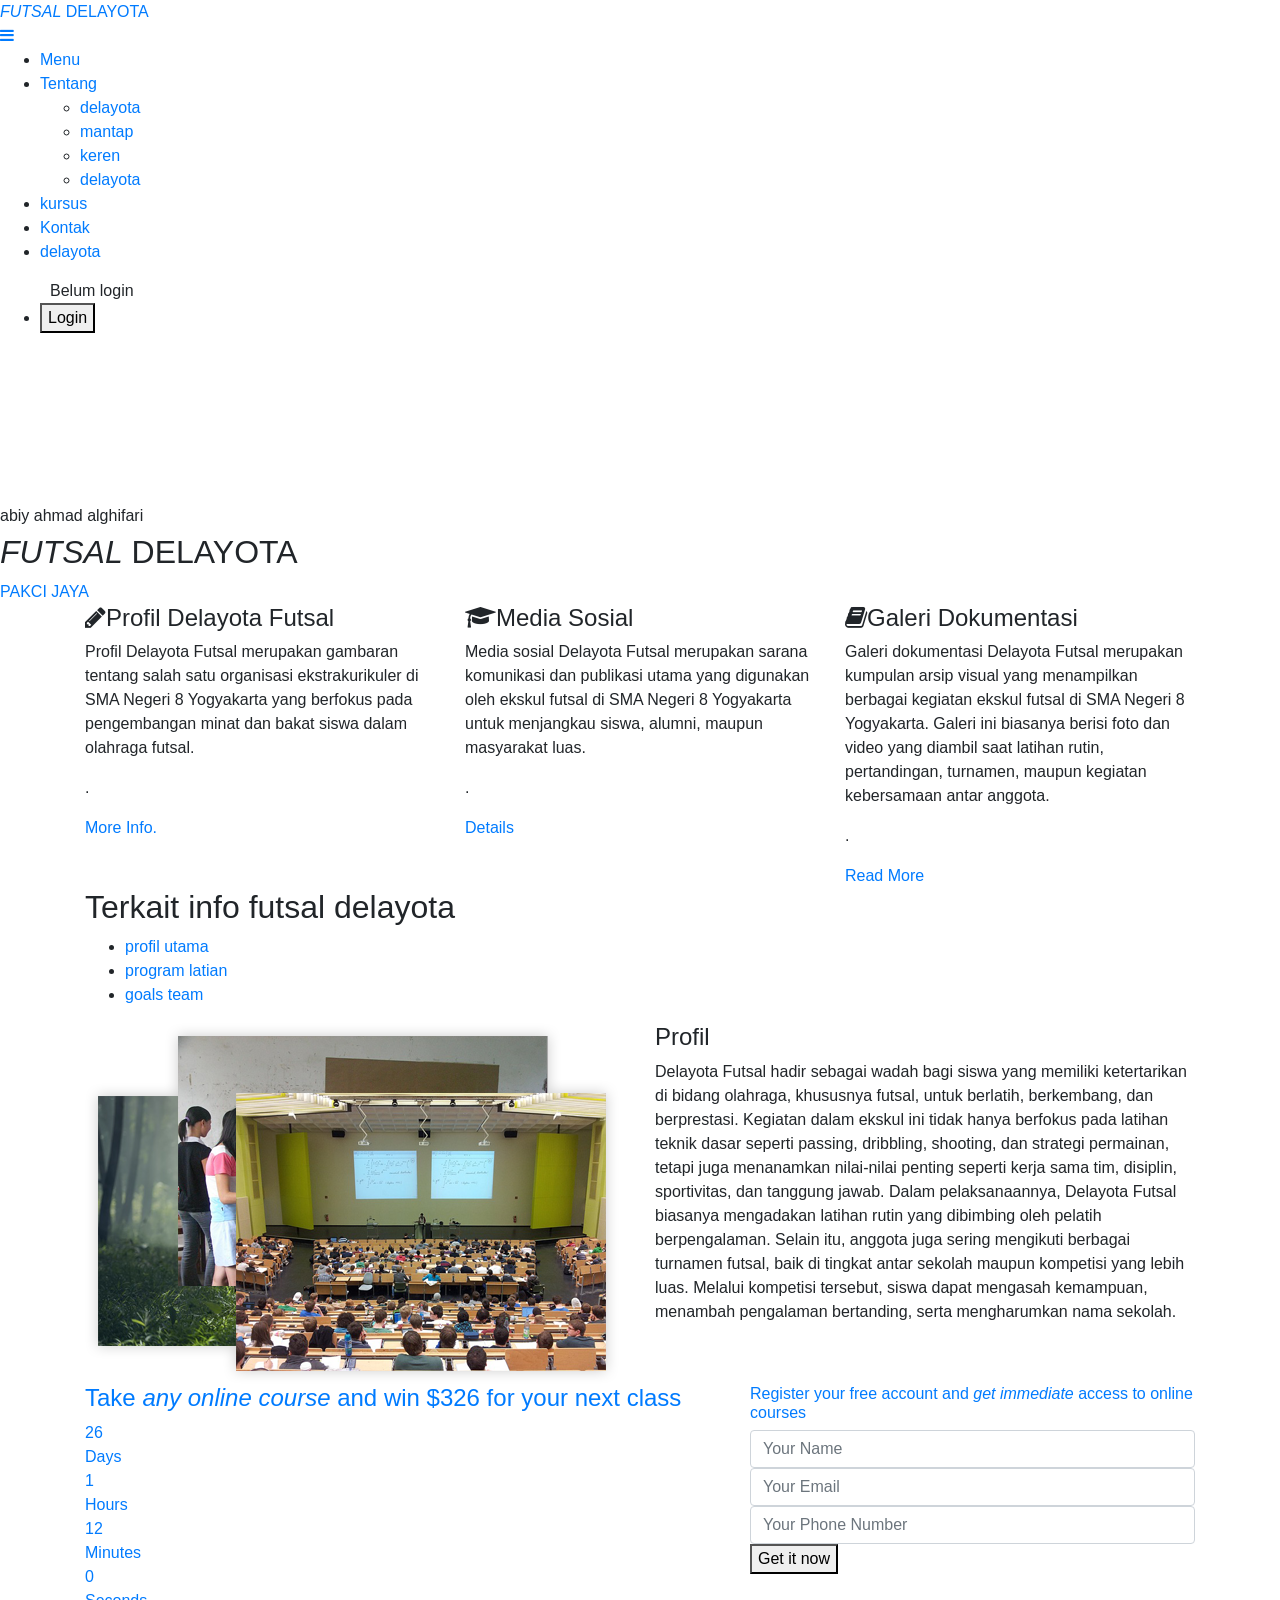
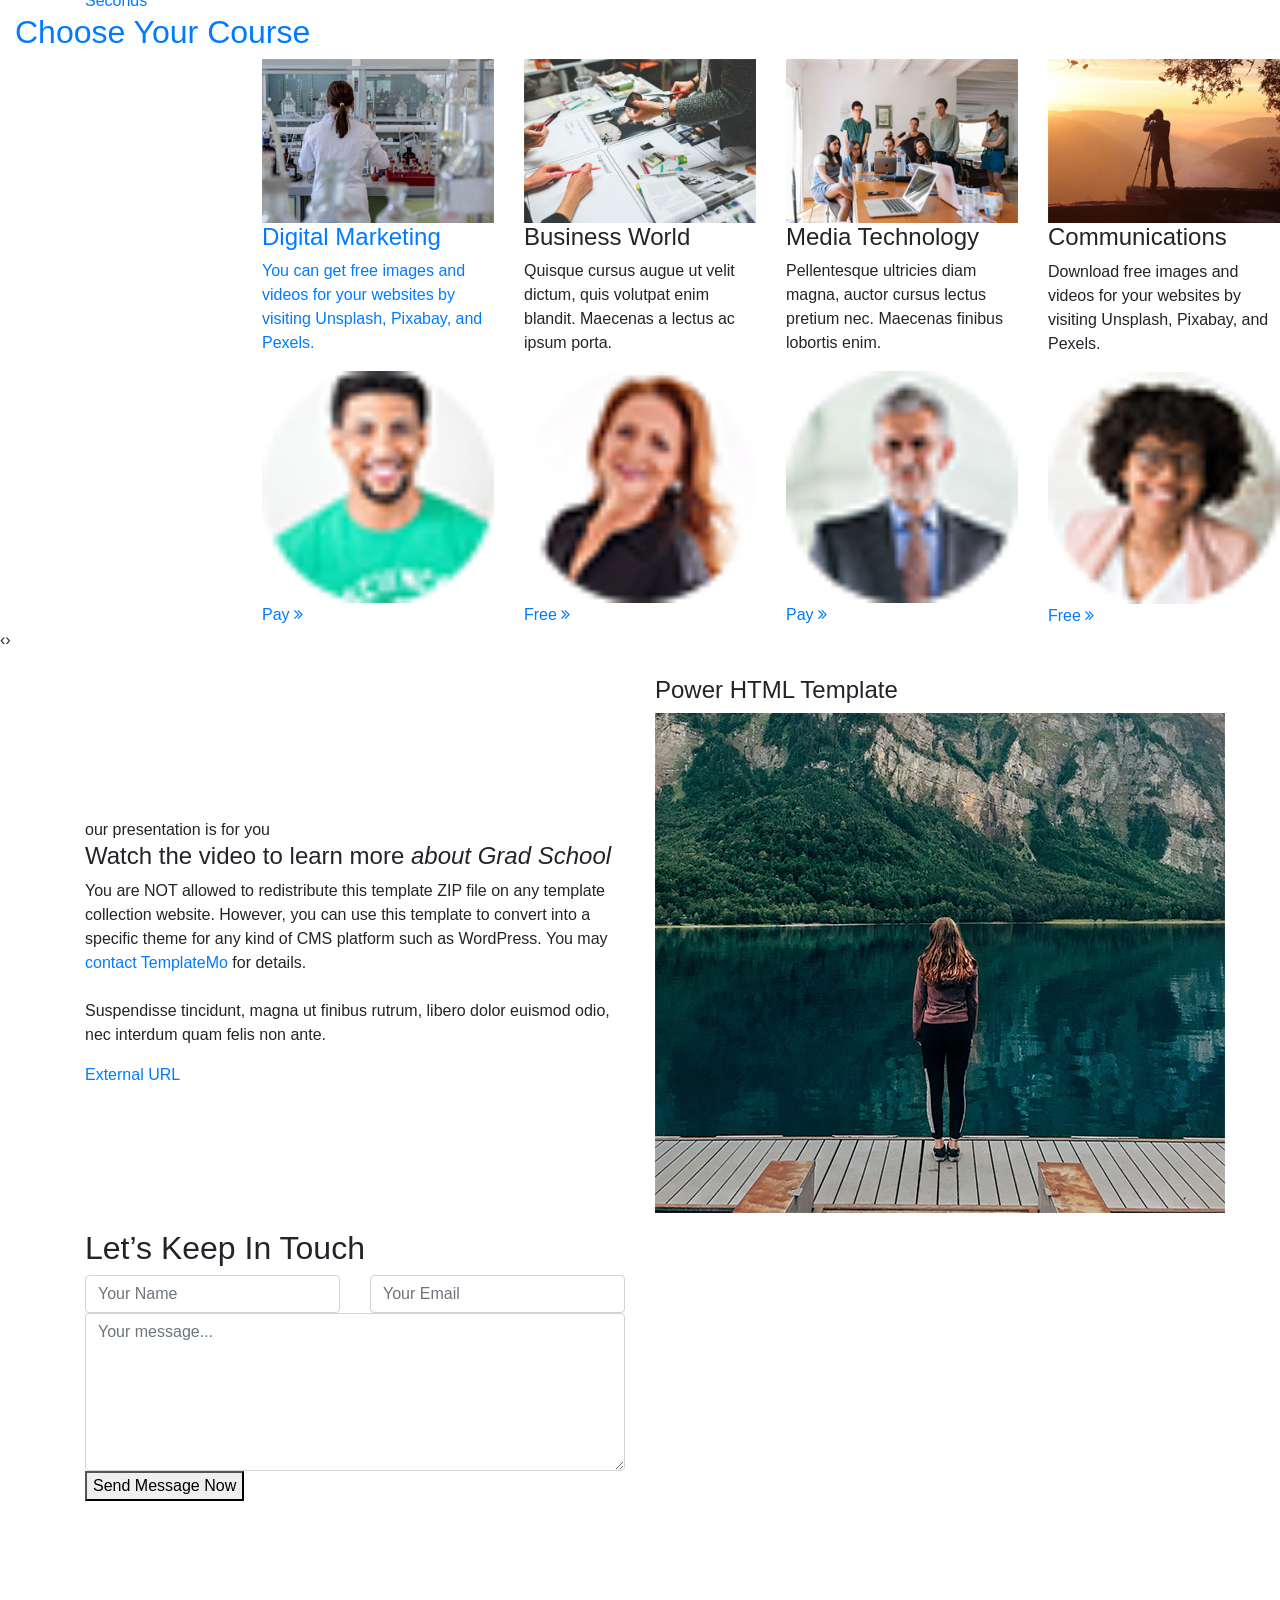
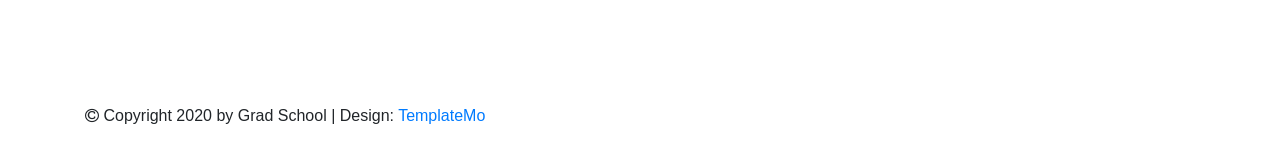
==== commit db5841cf: "Update index.html" ====
--- a/index.html
+++ b/index.html
@@ -69,7 +69,7 @@
   <!-- ***** Main Banner Area Start ***** -->
   <section class="section main-banner" id="top" data-section="section1">
       <video autoplay muted loop id="bg-video">
-          <source src="assets/images/futsal.jpeg" type="image/jpeg" />
+          <source src="assets/images/futsal.png" type="image/png" />
       </video>
 
       <div class="video-overlay header-text">
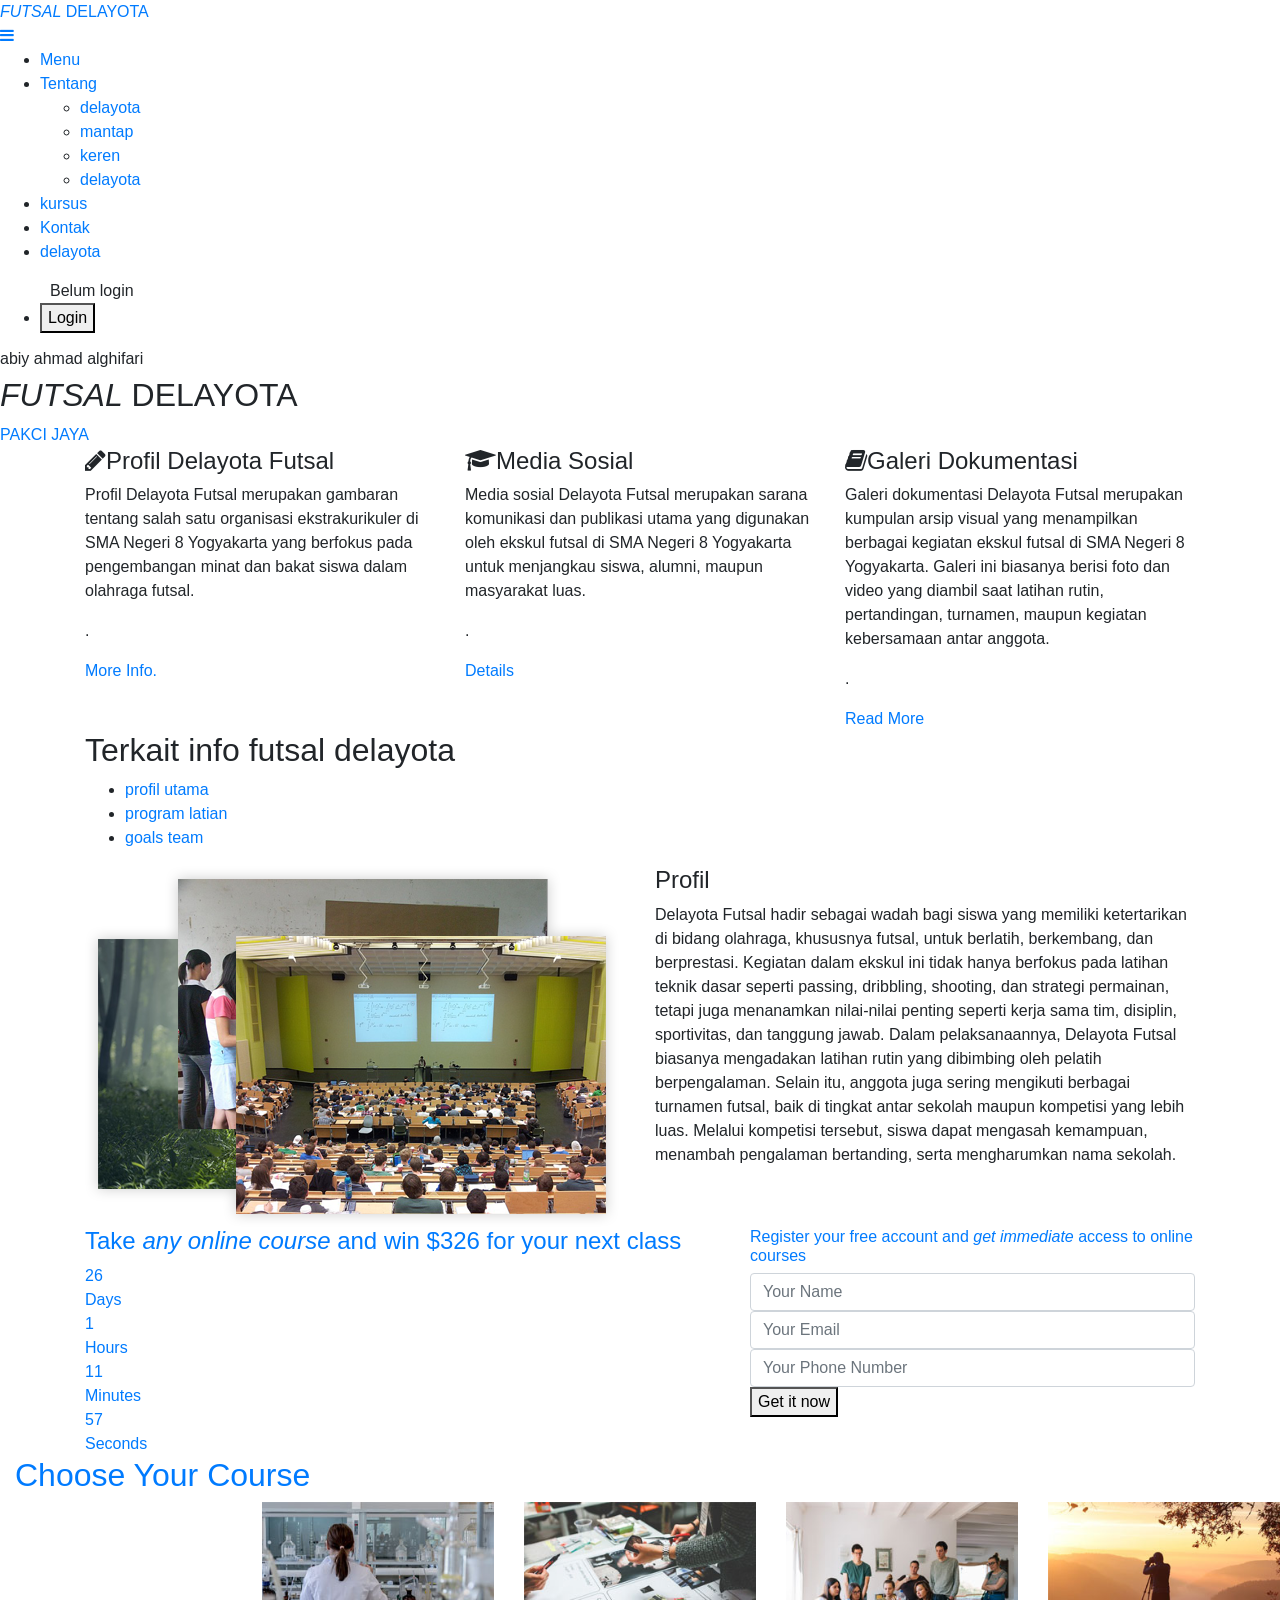
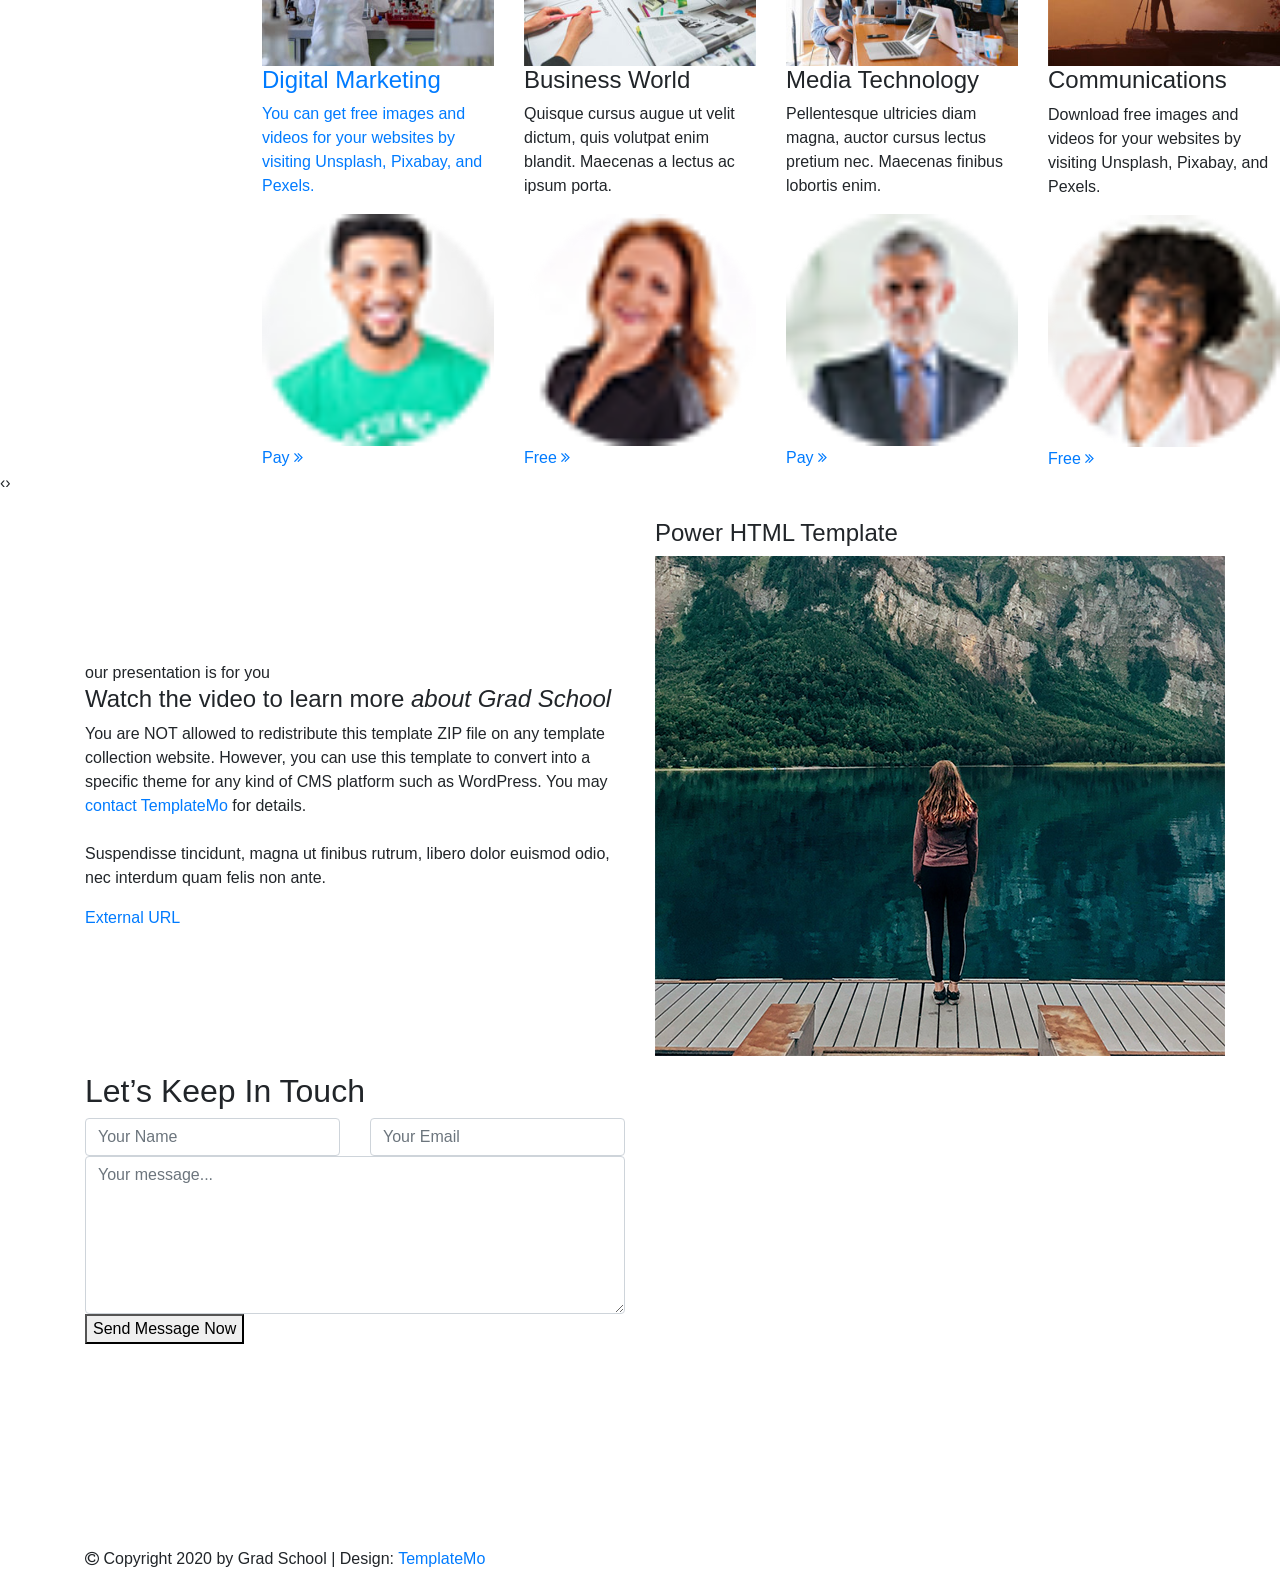
==== commit 83f45dd8: "Update index.html" ====
--- a/index.html
+++ b/index.html
@@ -68,9 +68,7 @@
 
   <!-- ***** Main Banner Area Start ***** -->
   <section class="section main-banner" id="top" data-section="section1">
-      <video autoplay muted loop id="bg-video">
           <source src="assets/images/futsal.png" type="image/png" />
-      </video>
 
       <div class="video-overlay header-text">
           <div class="caption">
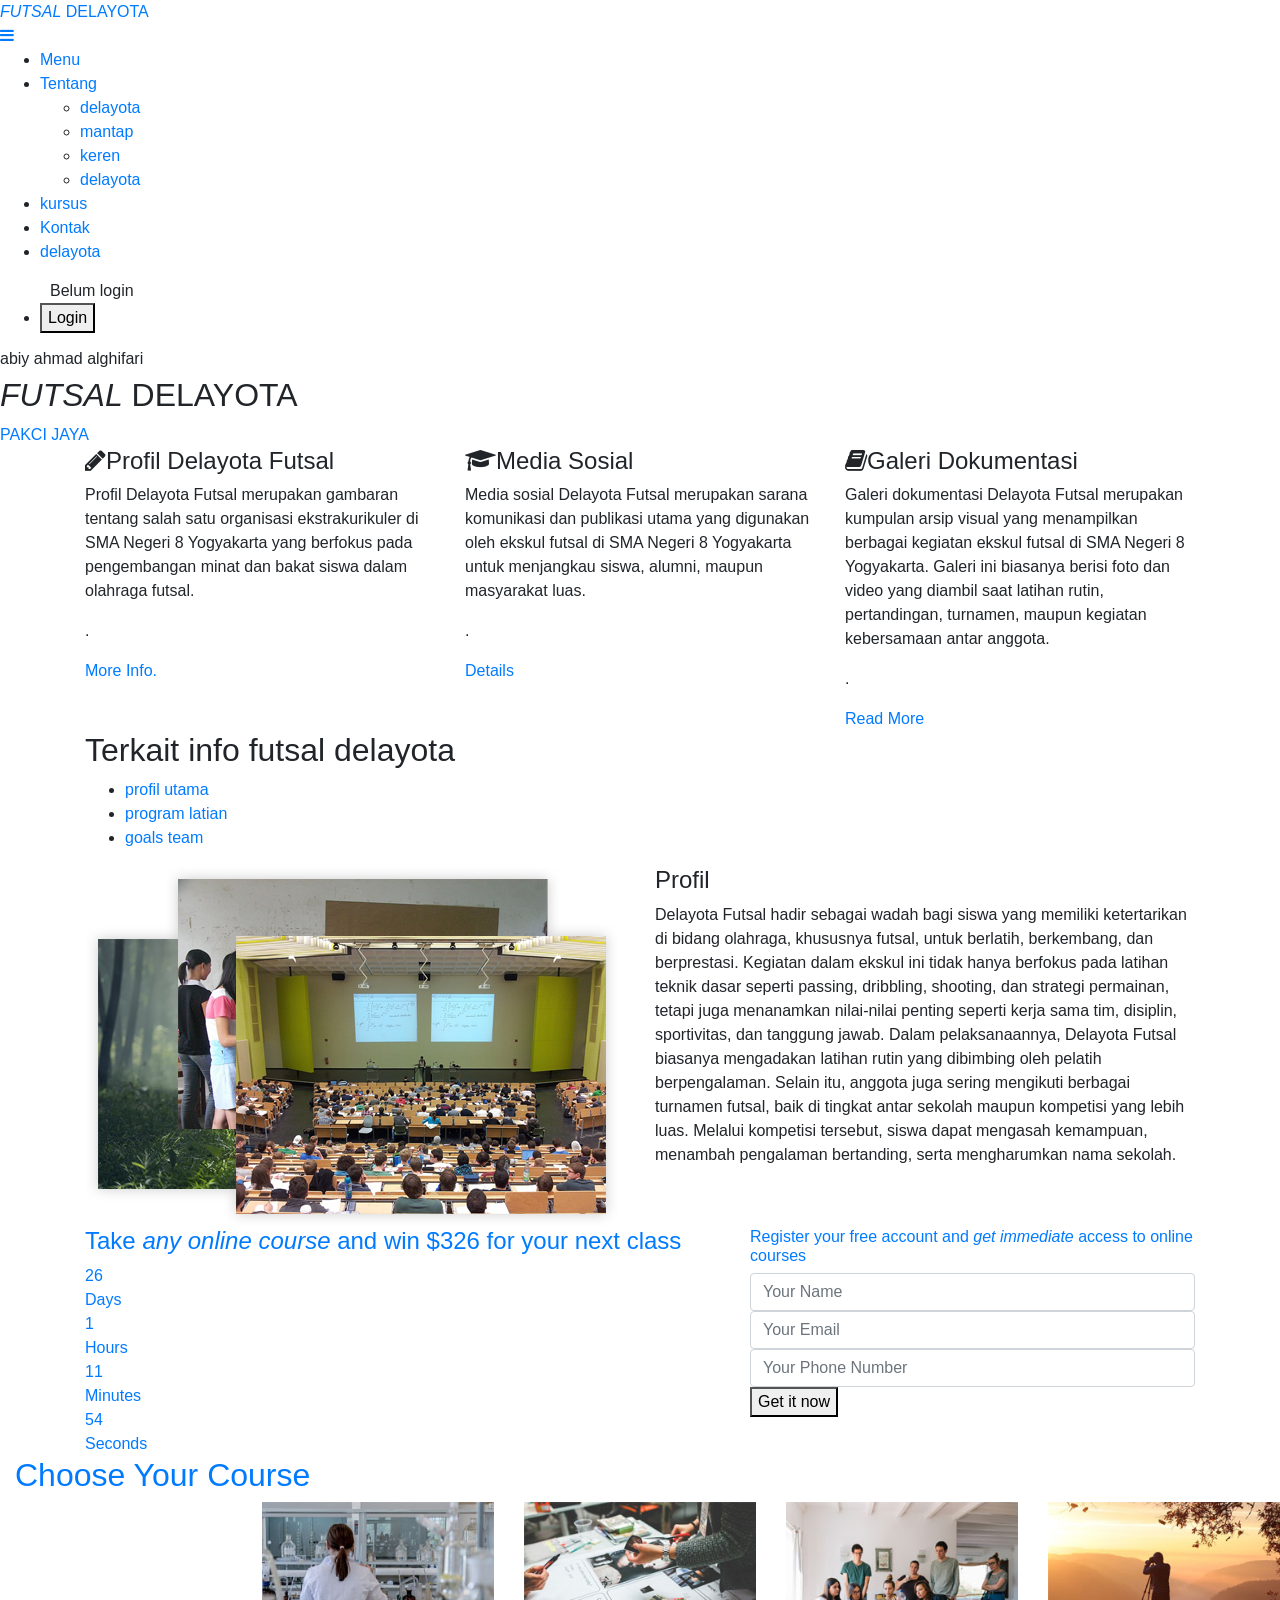
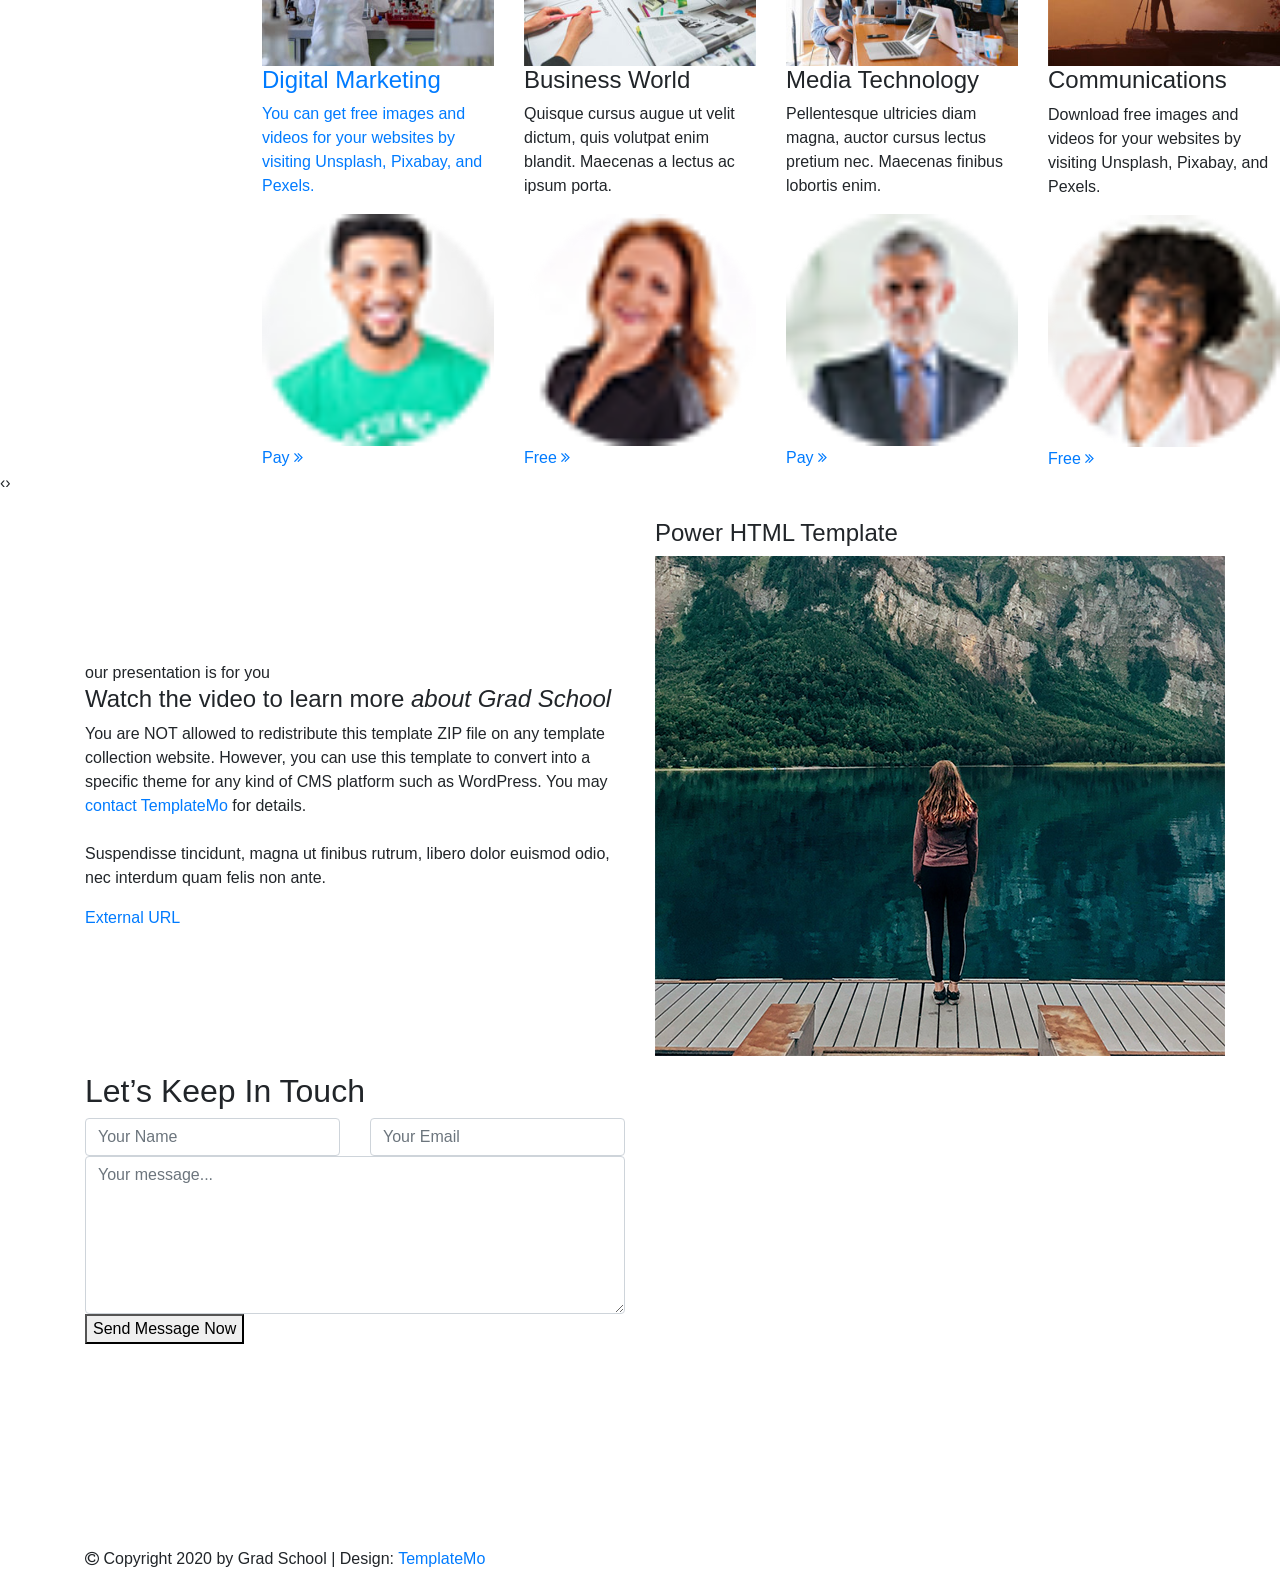
==== commit 30f5f773: "Update index.html" ====
--- a/index.html
+++ b/index.html
@@ -67,19 +67,22 @@
   </header>
 
   <!-- ***** Main Banner Area Start ***** -->
-  <section class="section main-banner" id="top" data-section="section1">
-          <source src="assets/images/futsal.png" type="image/png" />
-
-      <div class="video-overlay header-text">
-          <div class="caption">
-              <h6>abiy ahmad alghifari</h6>
-              <h2><em>FUTSAL</em> DELAYOTA</h2>
-              <div class="main-button">
-                  <div class="scroll-to-section"><a href="#section2">PAKCI JAYA</a></div>
-              </div>
-          </div>
-      </div>
-  </section>
+<section class="section main-banner" id="top" data-section="section1">
+
+    <div class="video-overlay header-text">
+        <div class="caption">
+            <h6>abiy ahmad alghifari</h6>
+            <h2><em>FUTSAL</em> DELAYOTA</h2>
+
+            <div class="main-button">
+                <div class="scroll-to-section">
+                    <a href="#section2">PAKCI JAYA</a>
+                </div>
+            </div>
+        </div>
+    </div>
+
+</section>
   <!-- ***** Main Banner Area End ***** -->
 
 
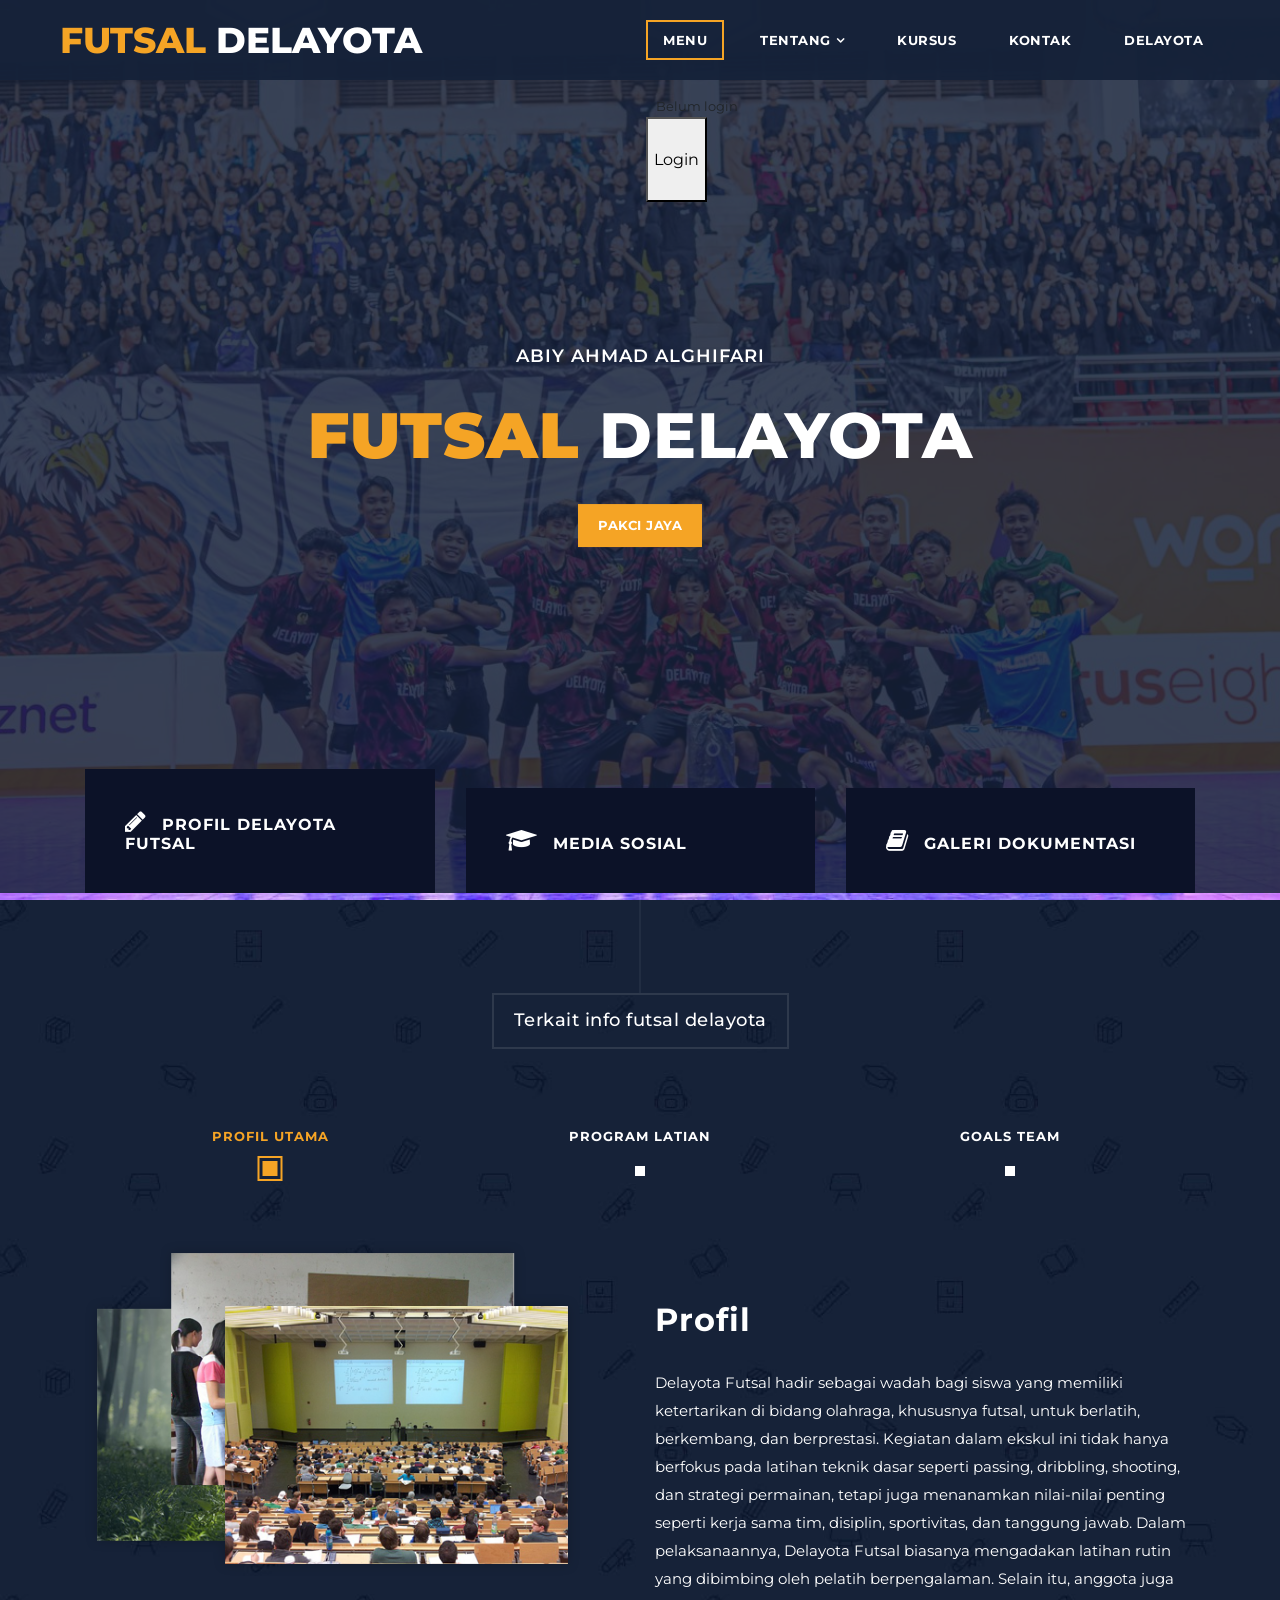
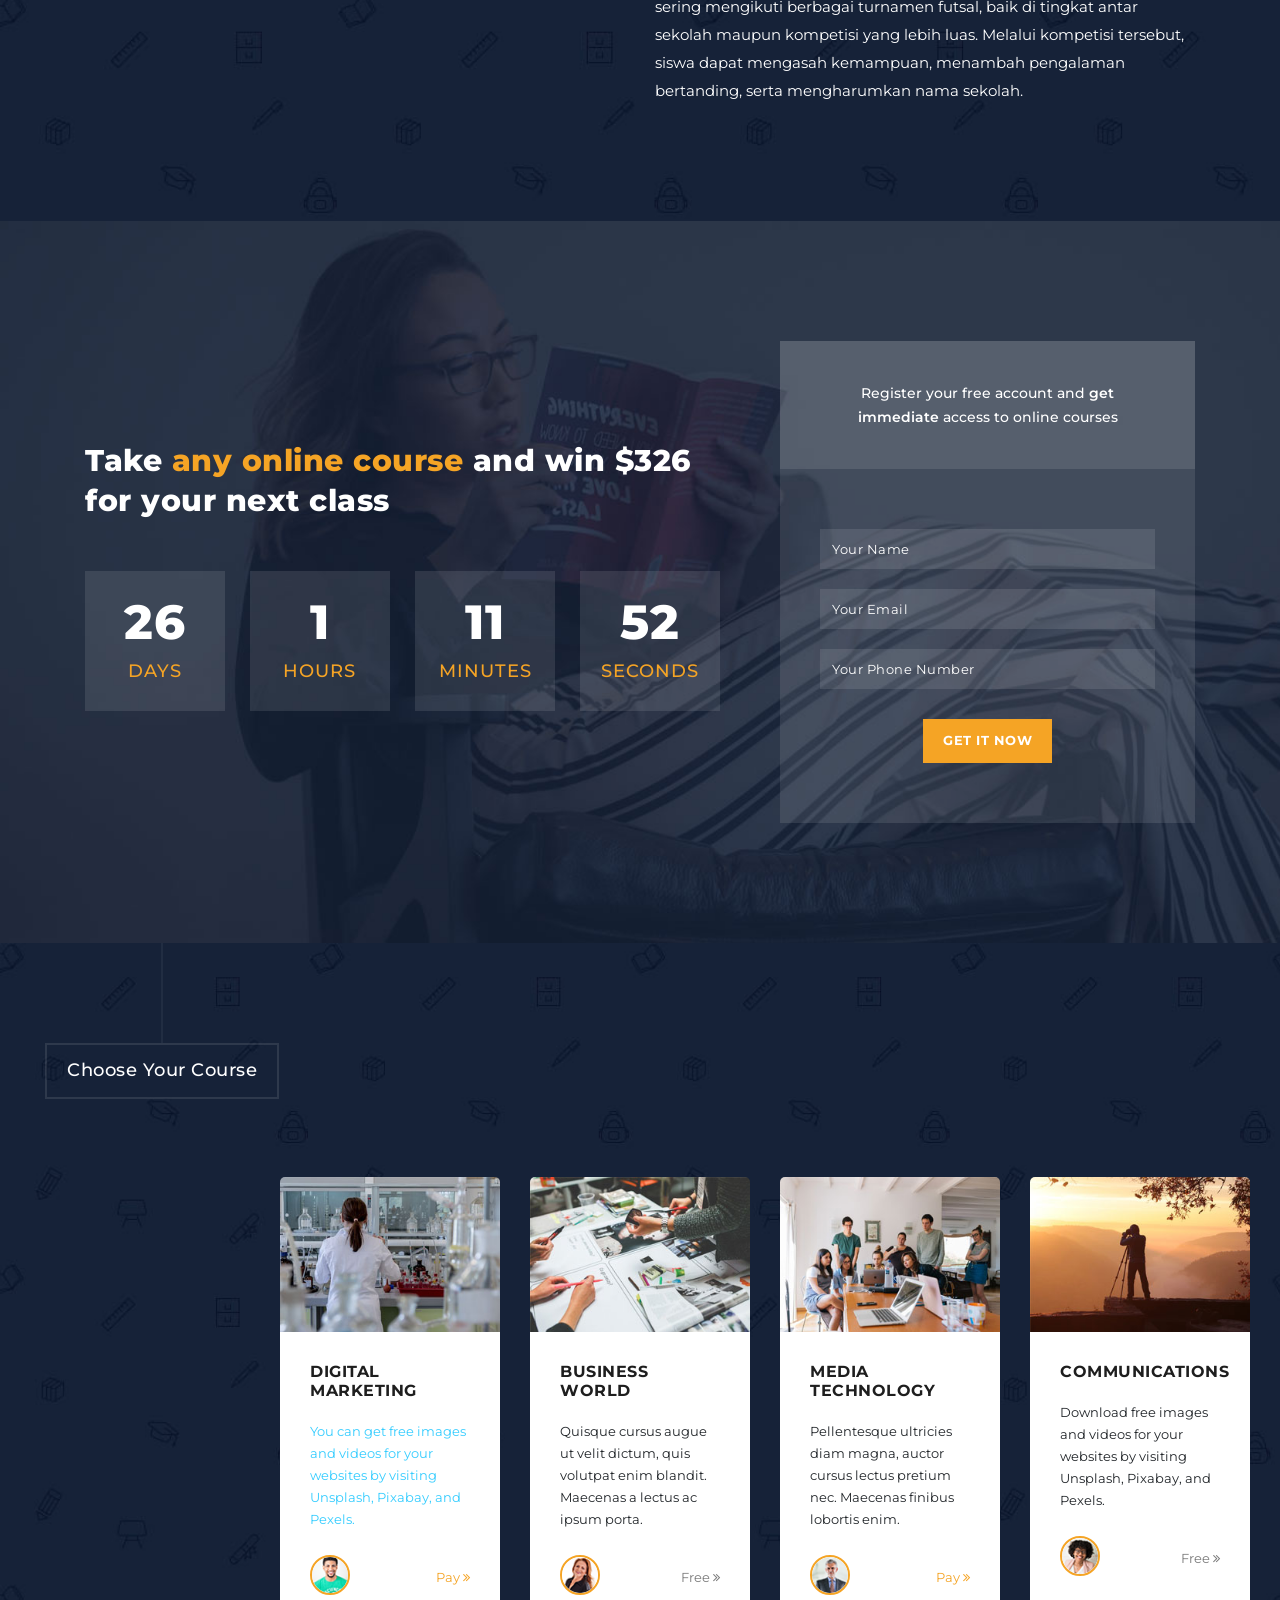
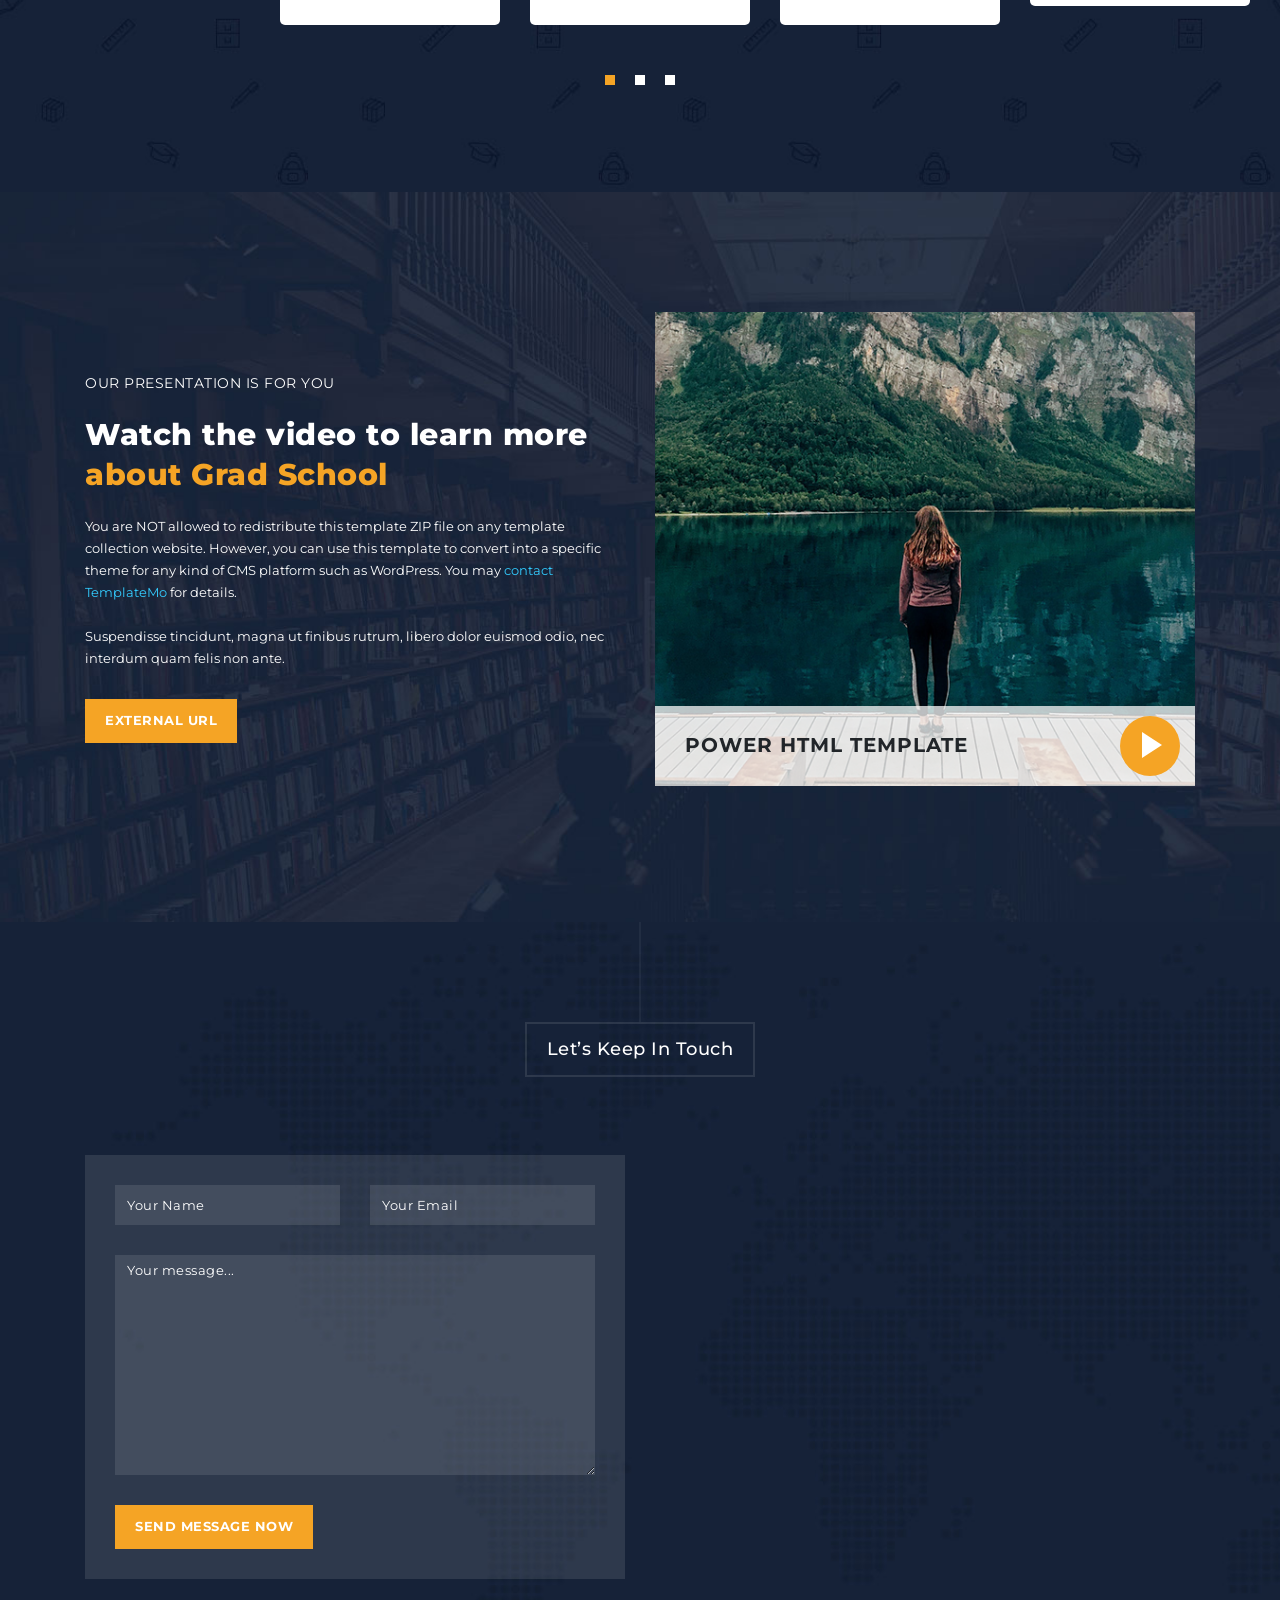
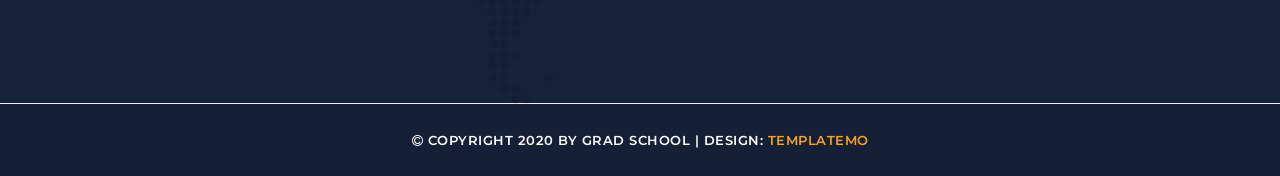
==== commit f425013f: "Update index.html" ====
--- a/index.html
+++ b/index.html
@@ -71,7 +71,7 @@
 
     <div class="video-overlay header-text">
         <div class="caption">
-            <h6>abiy ahmad alghifari</h6>
+            <h6>Abiy Ahmad Alghifari</h6>
             <h2><em>FUTSAL</em> DELAYOTA</h2>
 
             <div class="main-button">
--- a/assets/css/templatemo-grad-school.css
+++ b/assets/css/templatemo-grad-school.css
@@ -199,6 +199,14 @@
     display: inline-block;
     line-height: 79px;
     margin-left: 15px;
+    position: relative;
+}
+
+.main-banner{
+    background-image: url('../images/futsal.png');
+    background-size: cover;
+    background-position: center;
+    height: 100vh;
     position: relative;
 }
 
@@ -1591,4 +1599,4 @@
     font-weight: 600;
     letter-spacing: 0.25px;
   }
-}+}
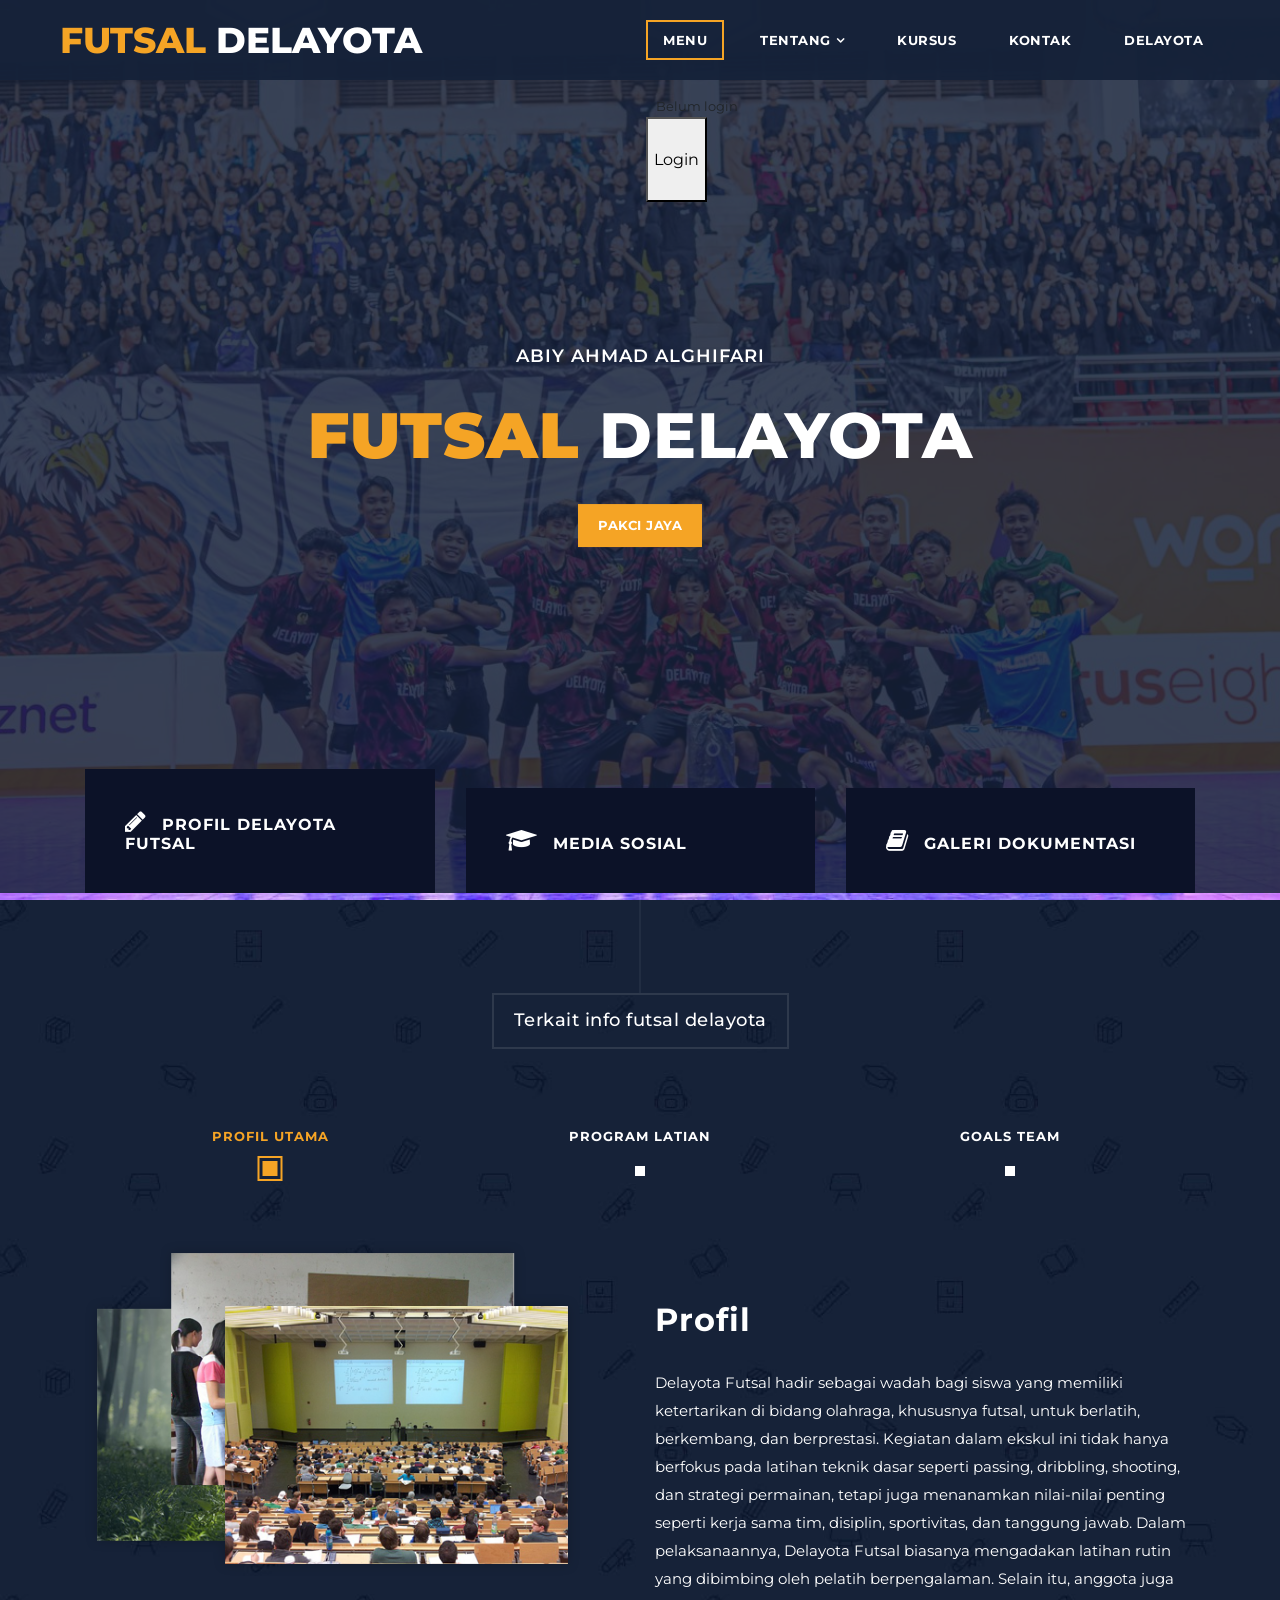
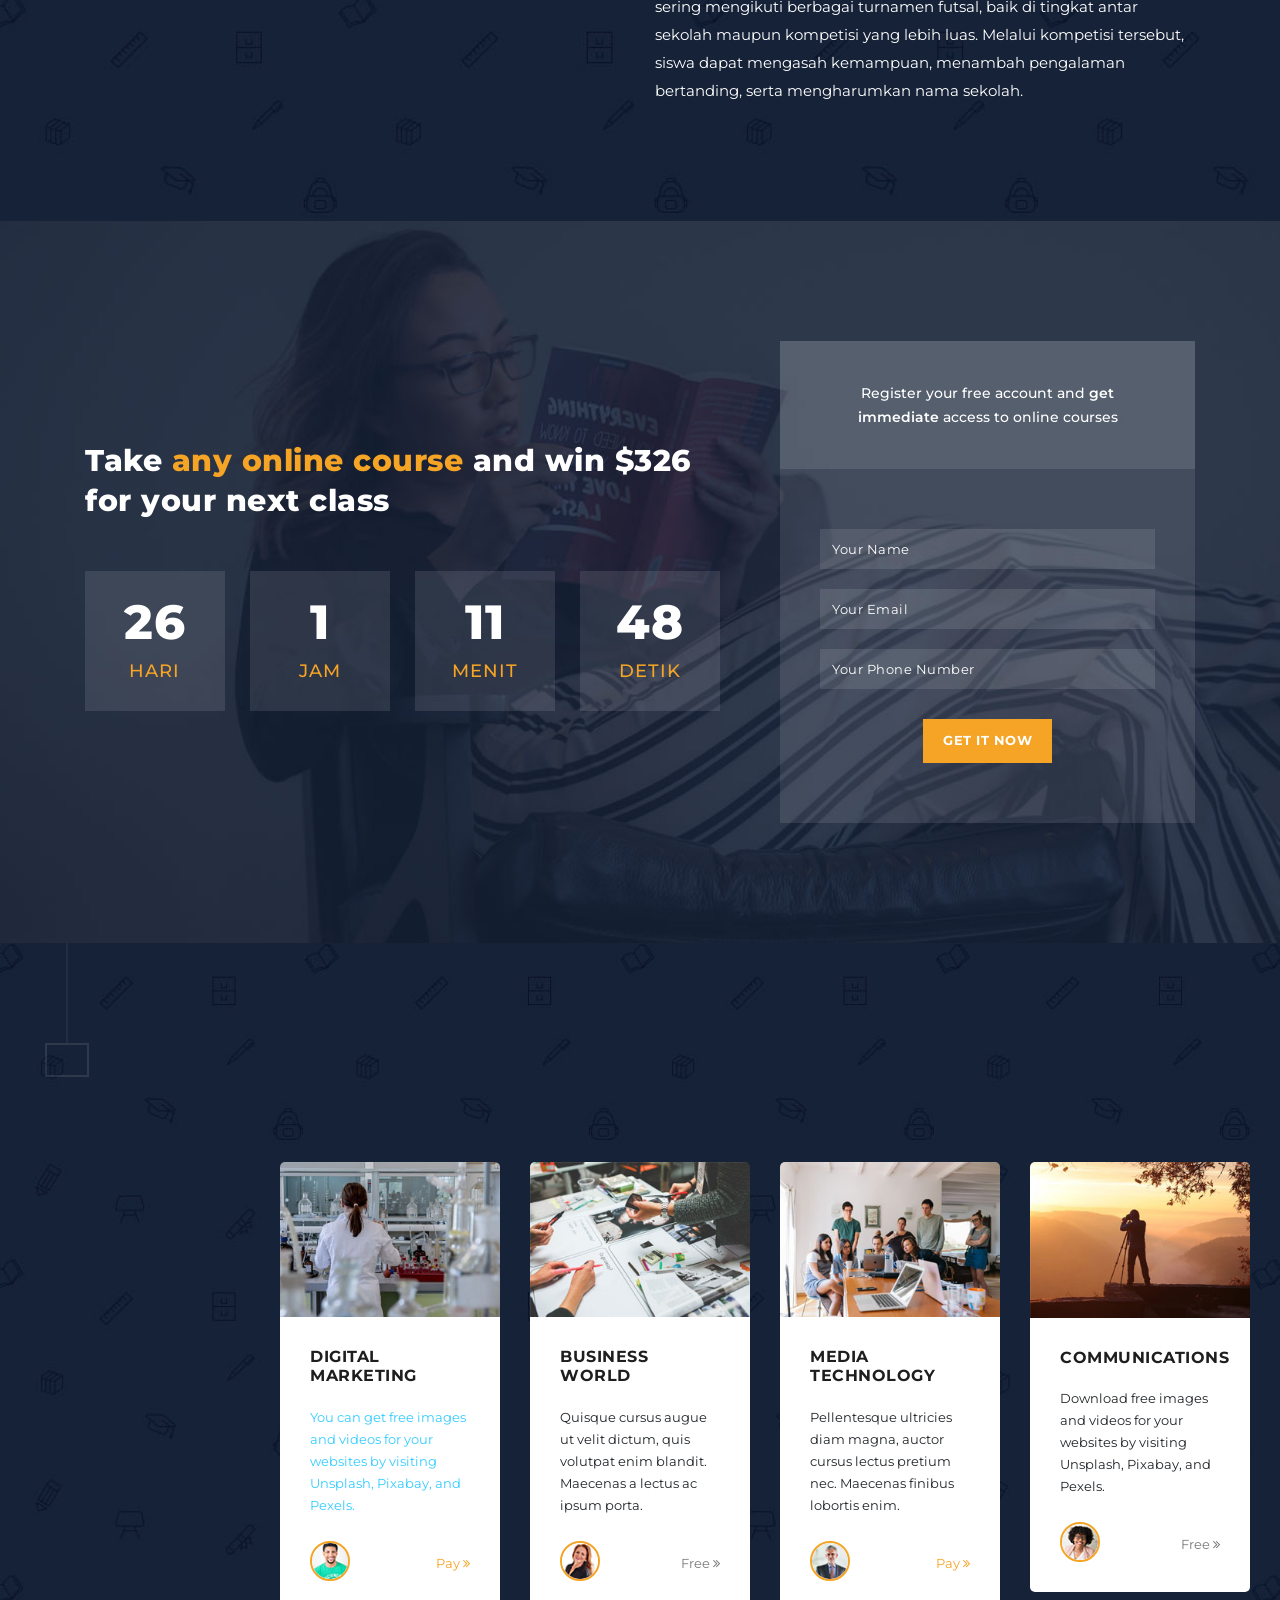
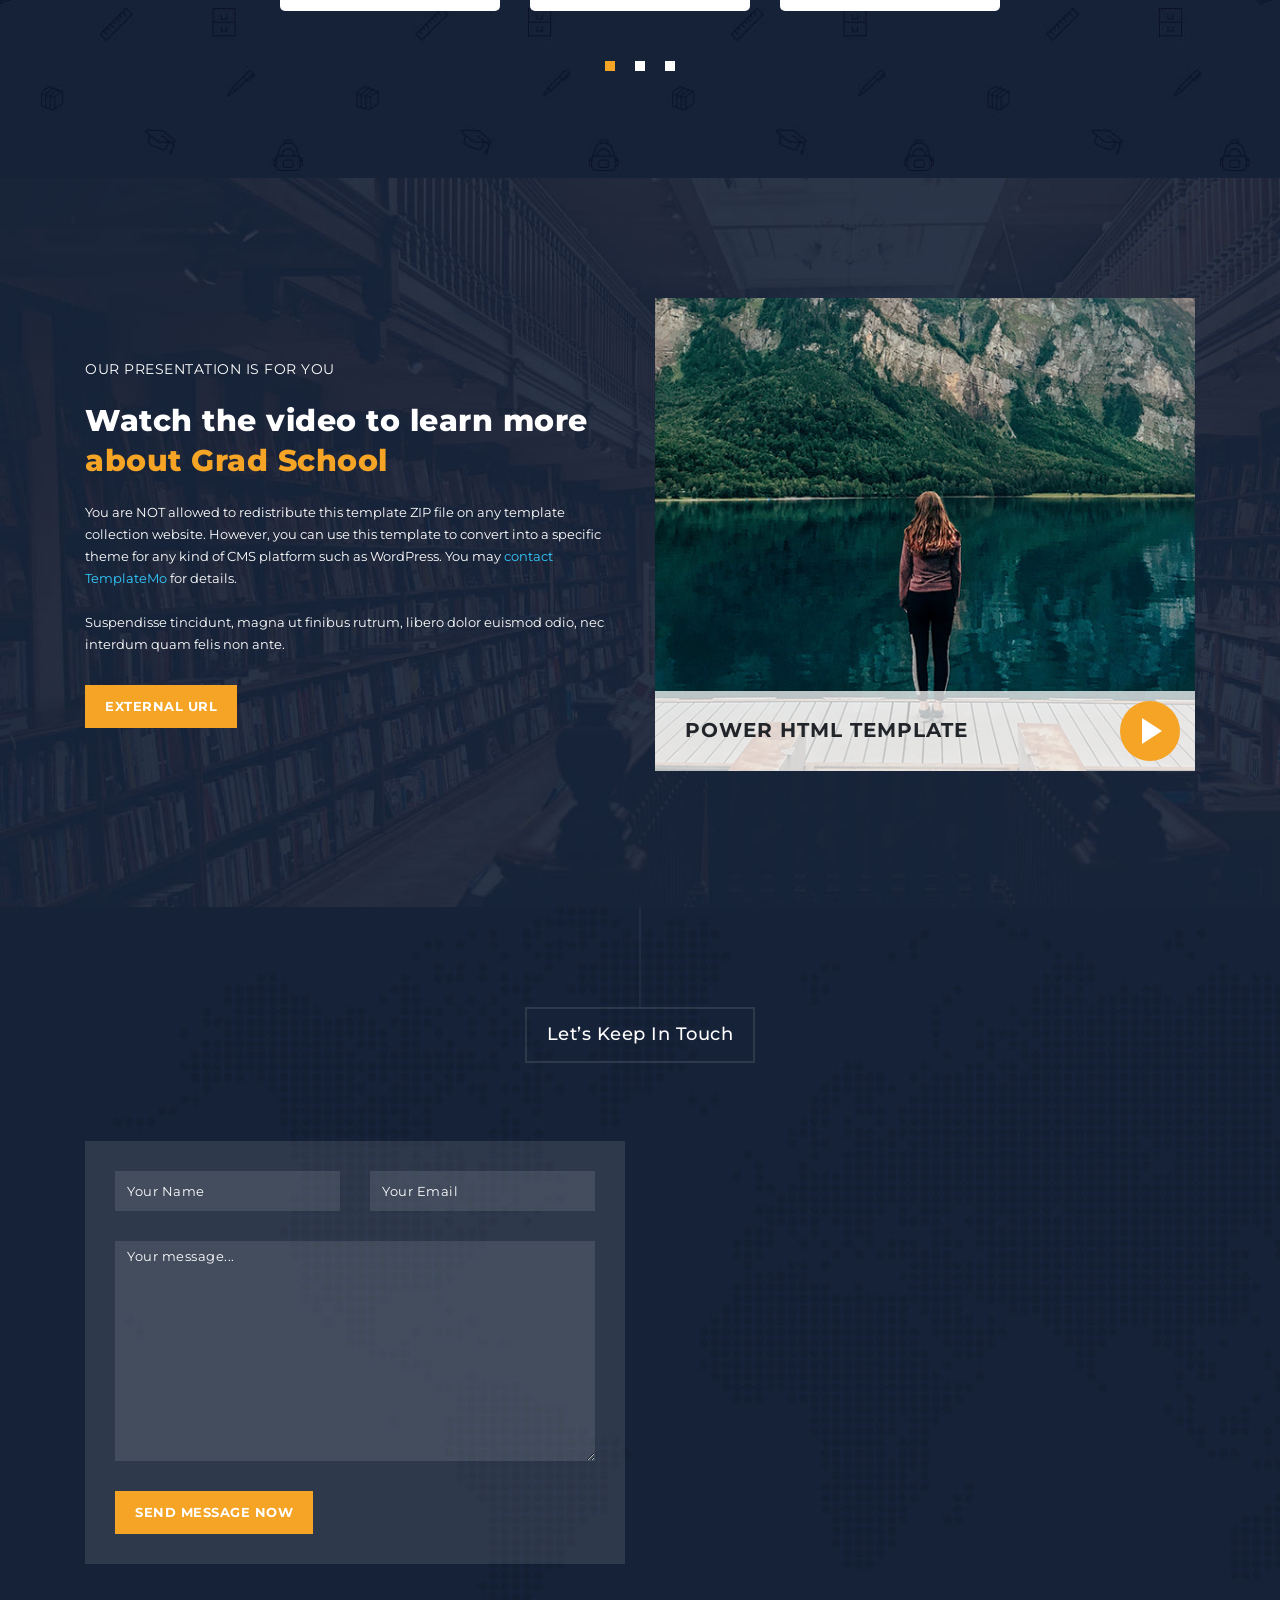
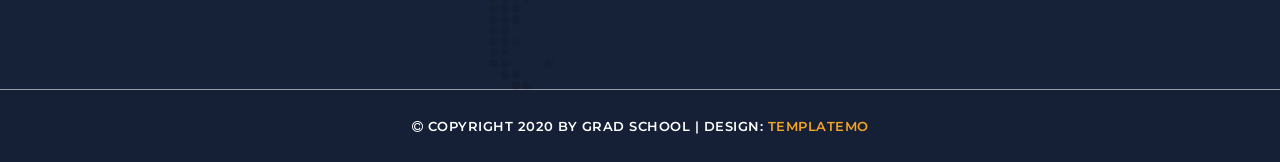
==== commit 86f64fdd: "Update index.html" ====
--- a/index.html
+++ b/index.html
@@ -206,22 +206,22 @@
 
                 <div class="days">
                   <div class="value">00</div>
-                  <span>Days</span>
+                  <span>hari</span>
                 </div>
 
                 <div class="hours">
                   <div class="value">00</div>
-                  <span>Hours</span>
+                  <span>jam</span>
                 </div>
 
                 <div class="minutes">
                   <div class="value">00</div>
-                  <span>Minutes</span>
+                  <span>Menit</span>
                 </div>
 
                 <div class="seconds">
                   <div class="value">00</div>
-                  <span>Seconds</span>
+                  <span>detik</span>
                 </div>
 
               </div>
@@ -268,7 +268,7 @@
       <div class="row">
         <div class="col-md-12">
           <div class="section-heading">
-            <h2>Choose Your Course</h2>
+            <h2></h2>
           </div>
         </div>
         <div class="owl-carousel owl-theme">
--- a/assets/css/templatemo-grad-school.css
+++ b/assets/css/templatemo-grad-school.css
@@ -206,8 +206,8 @@
     background-image: url('../images/futsal.png');
     background-size: cover;
     background-position: center;
+    background-repeat: no-repeat;
     height: 100vh;
-    position: relative;
 }
 
 .main-menu li:first-child {
